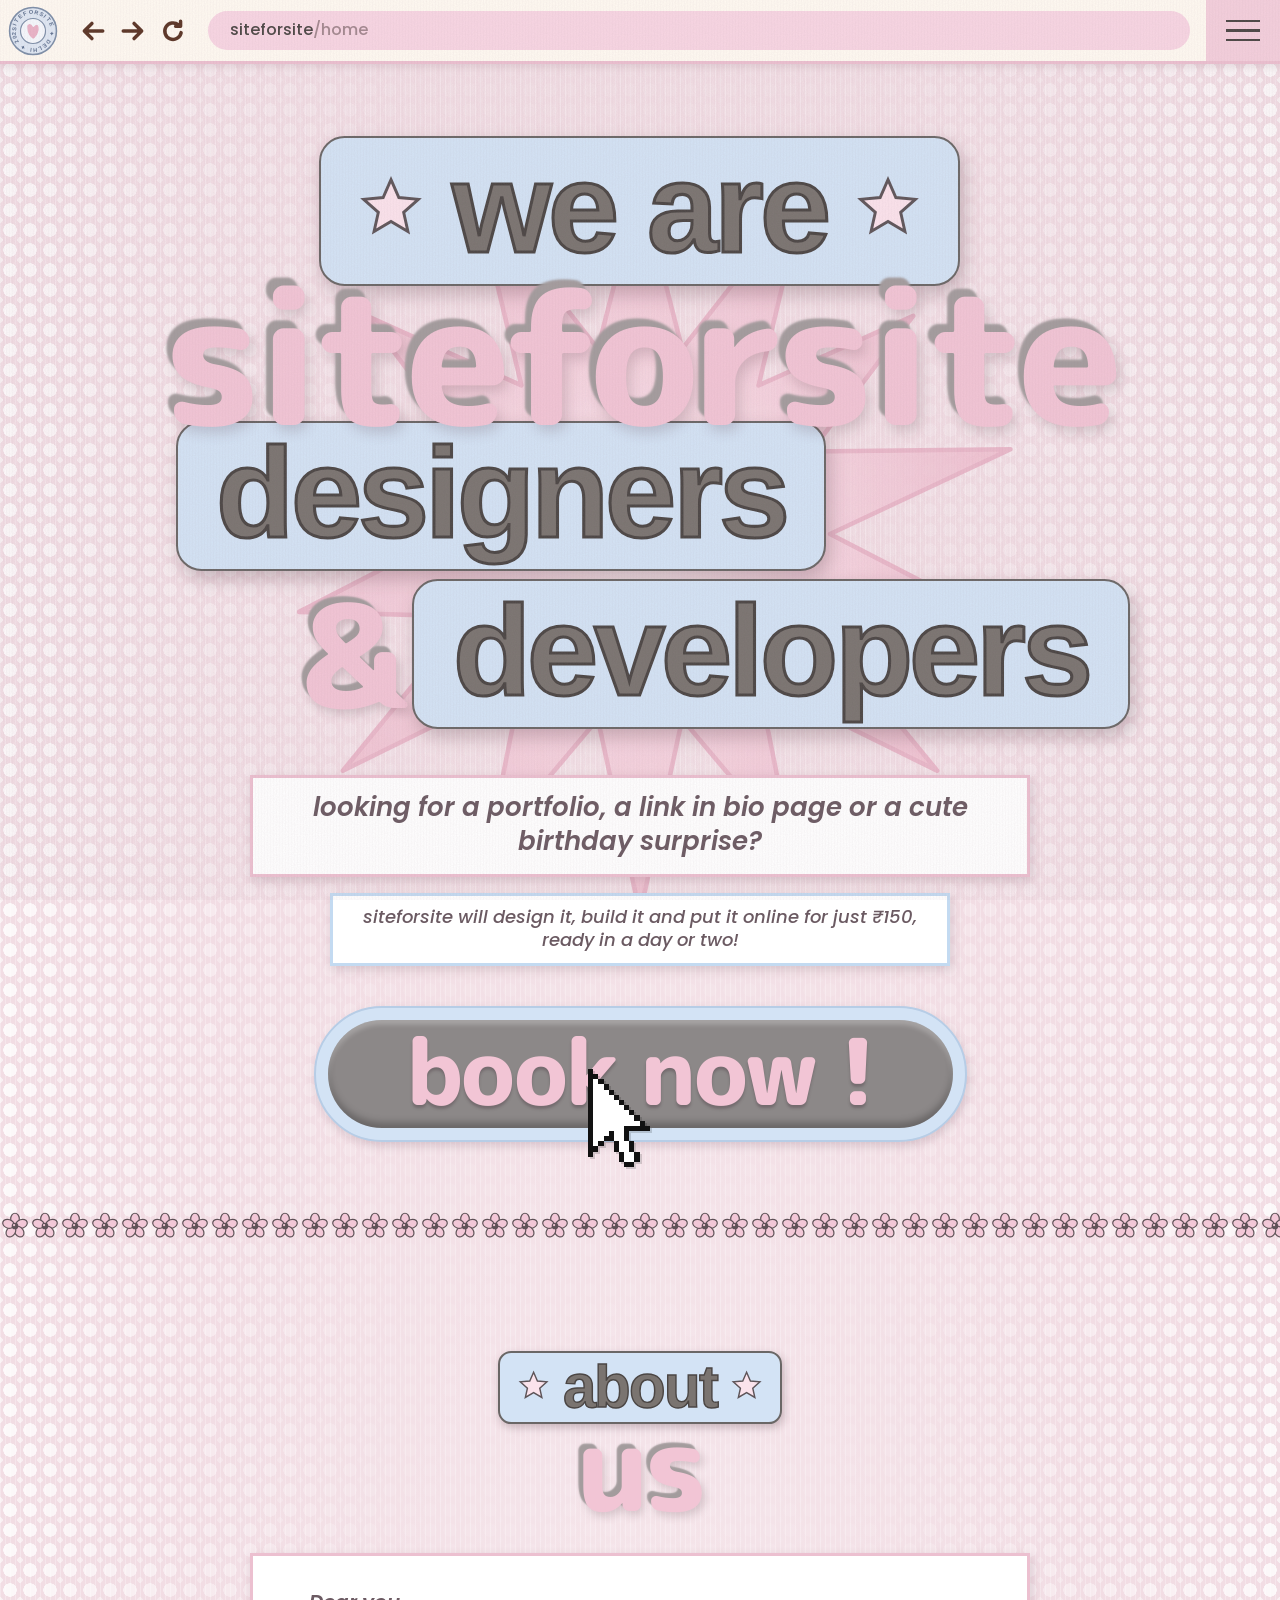
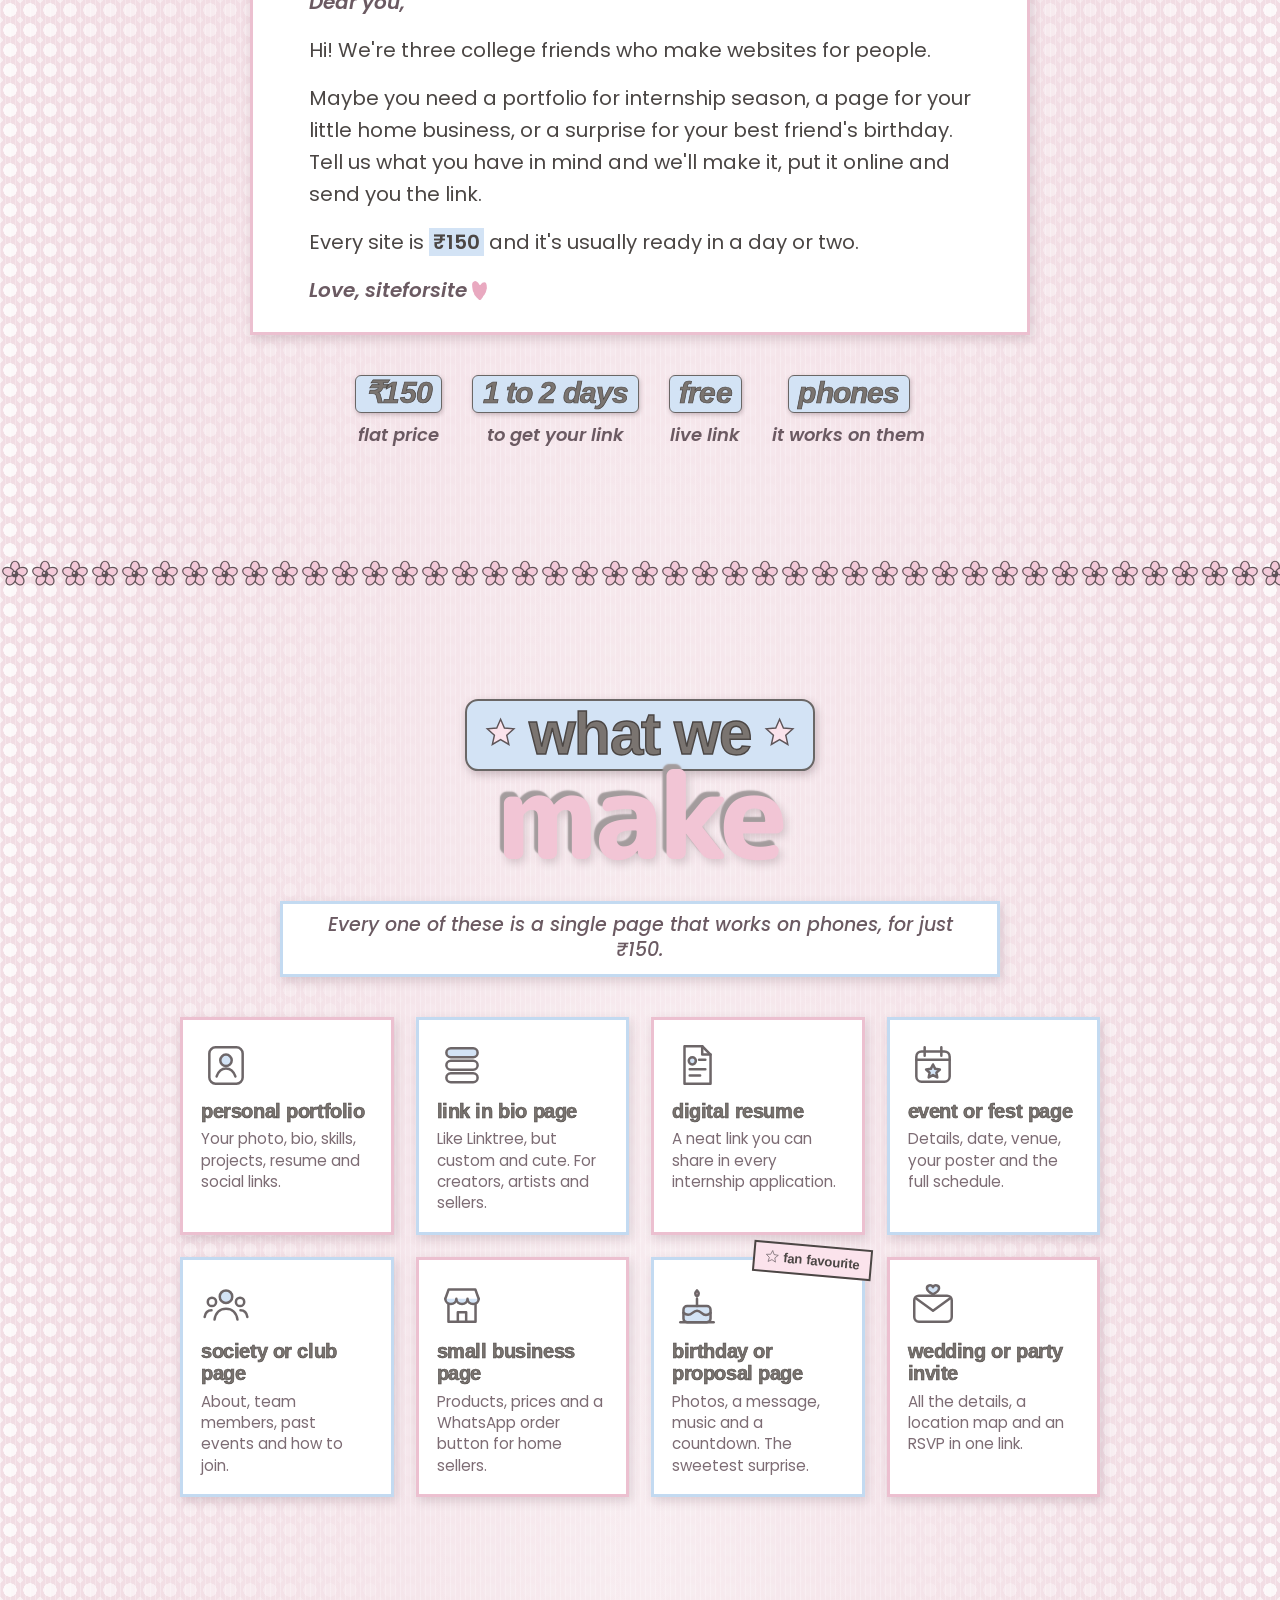
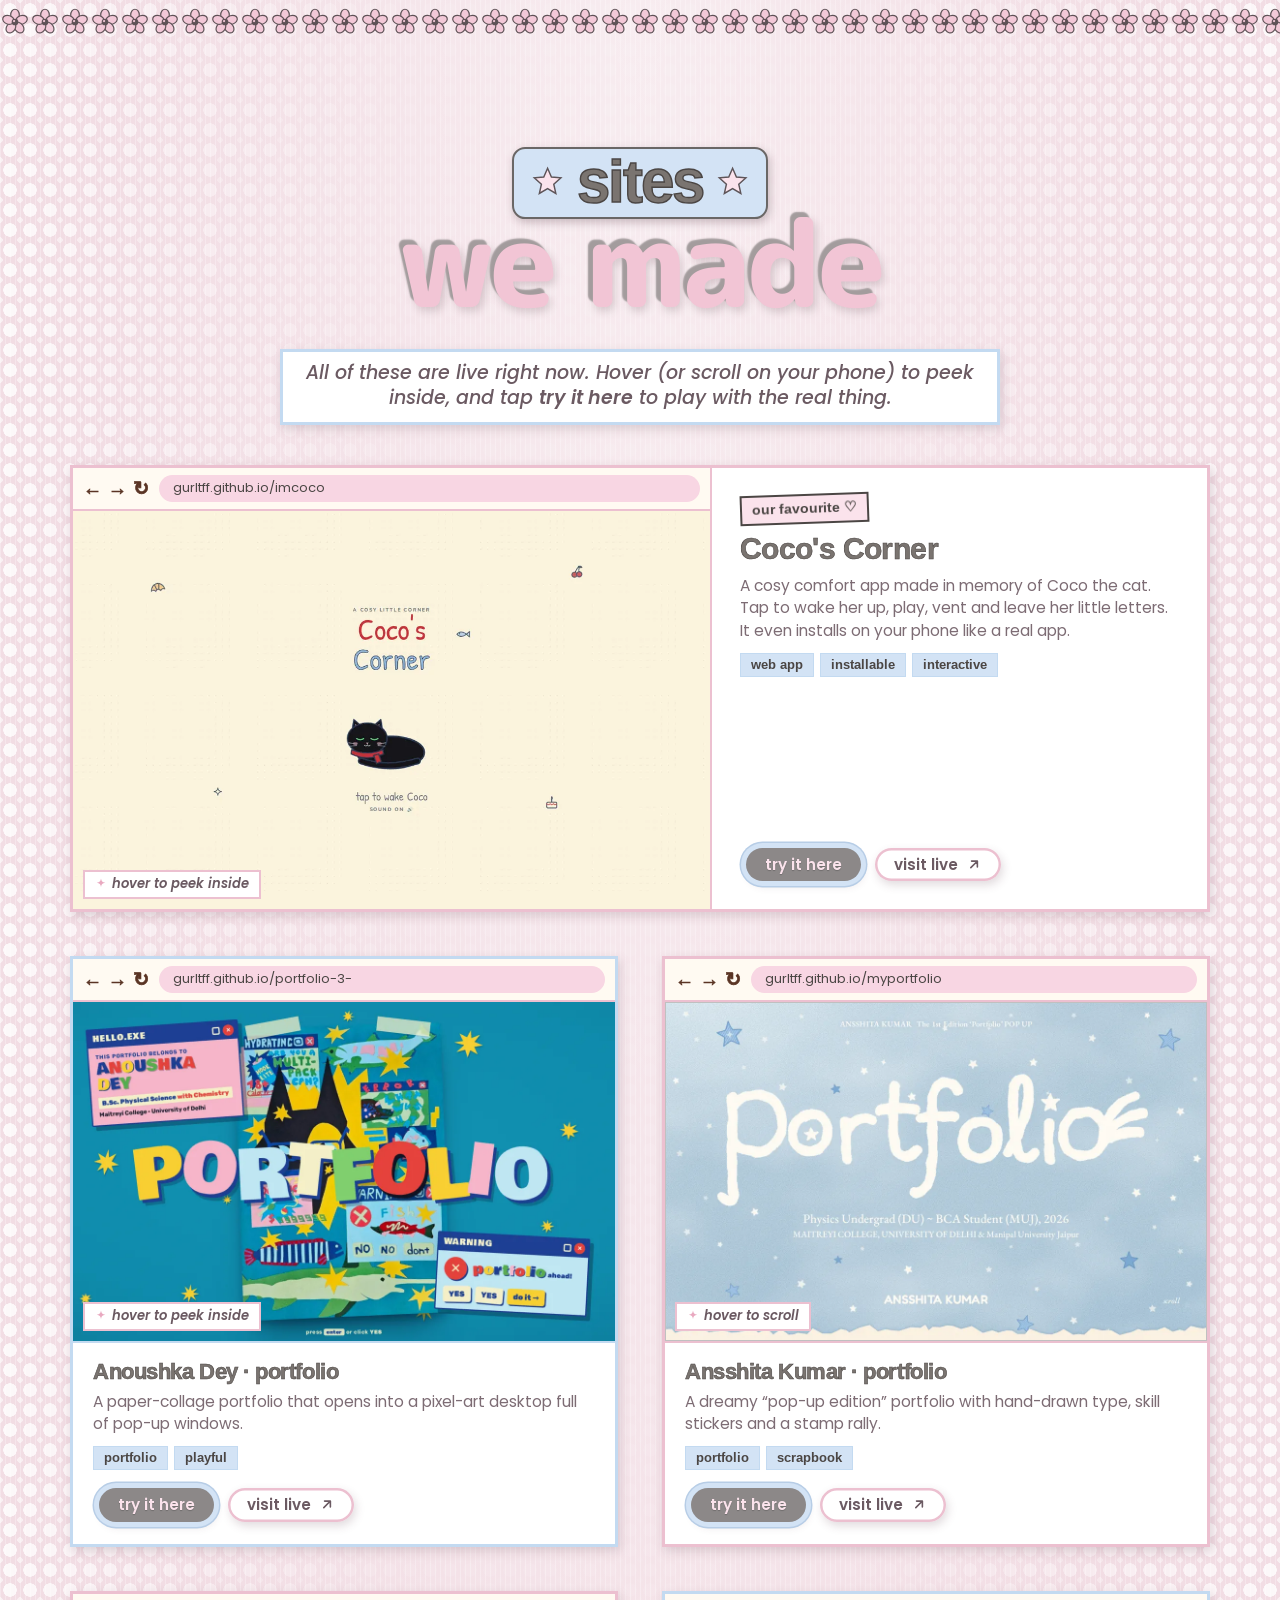
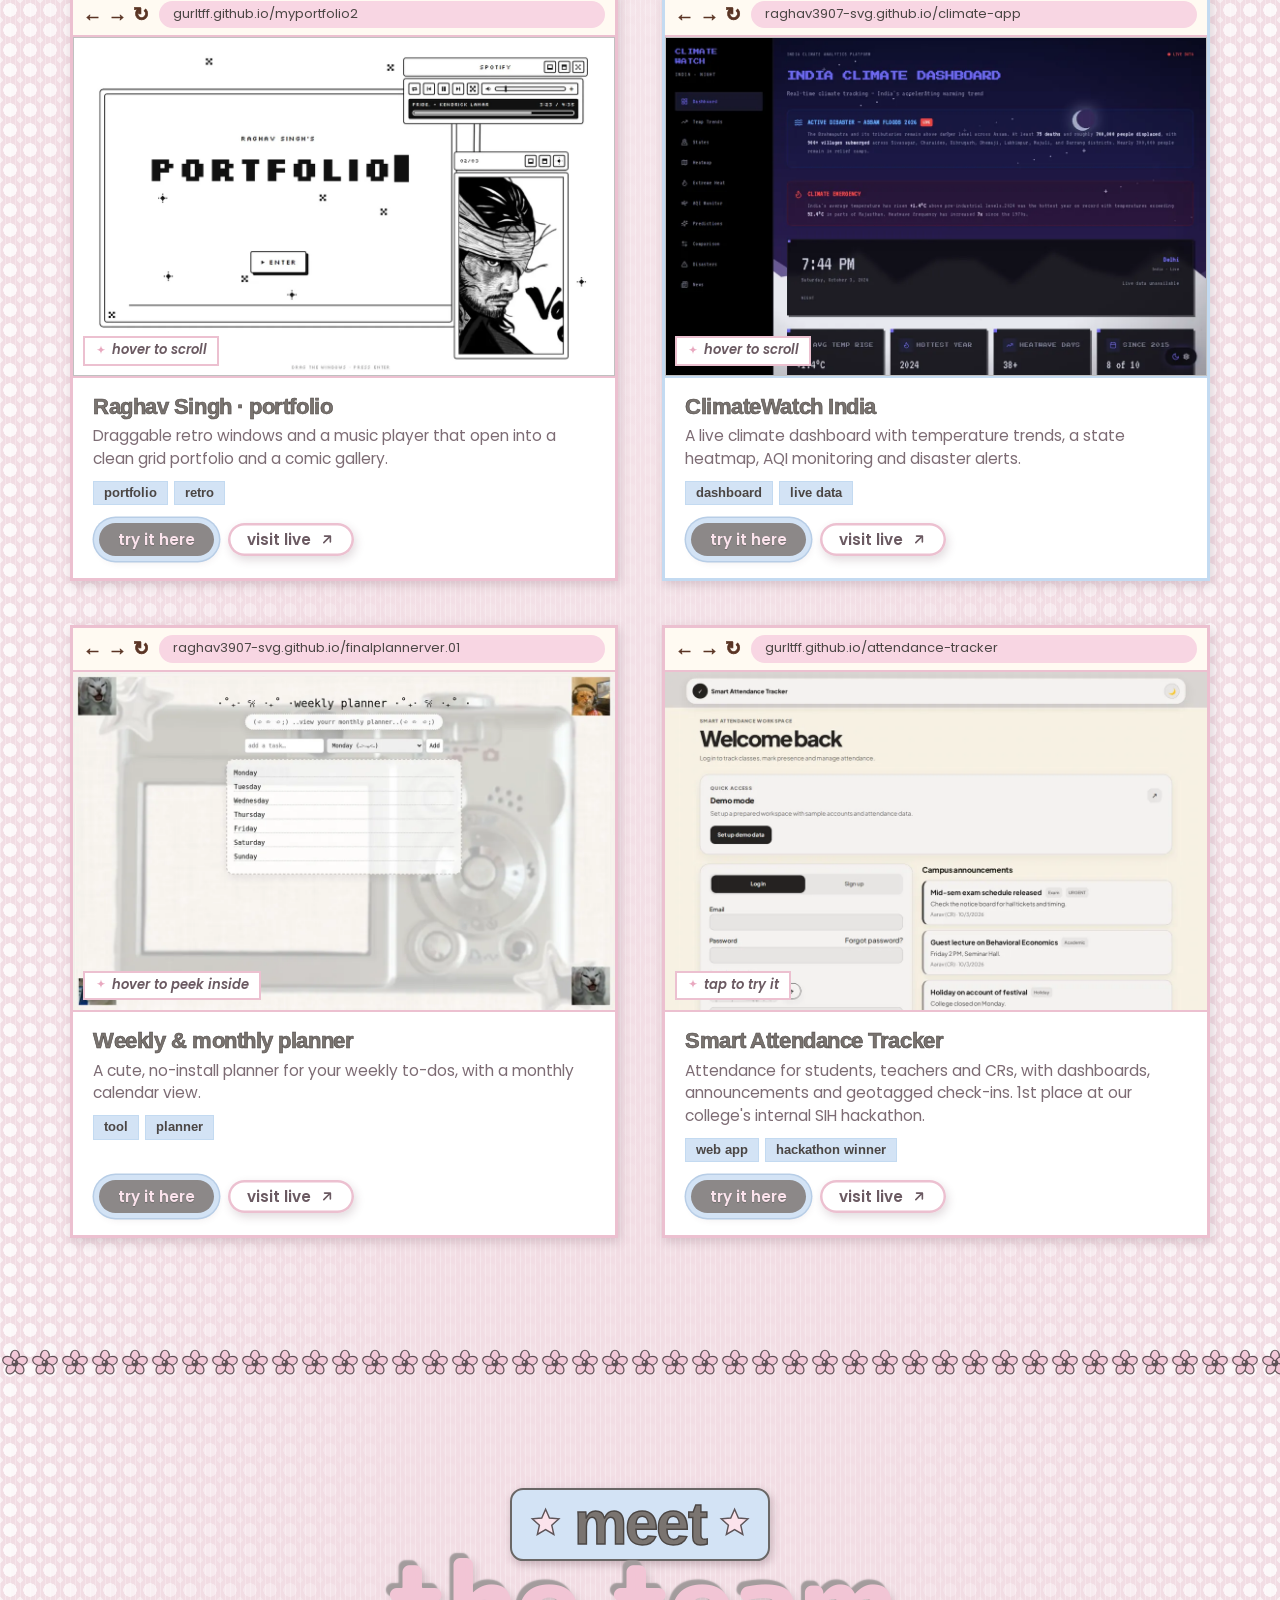
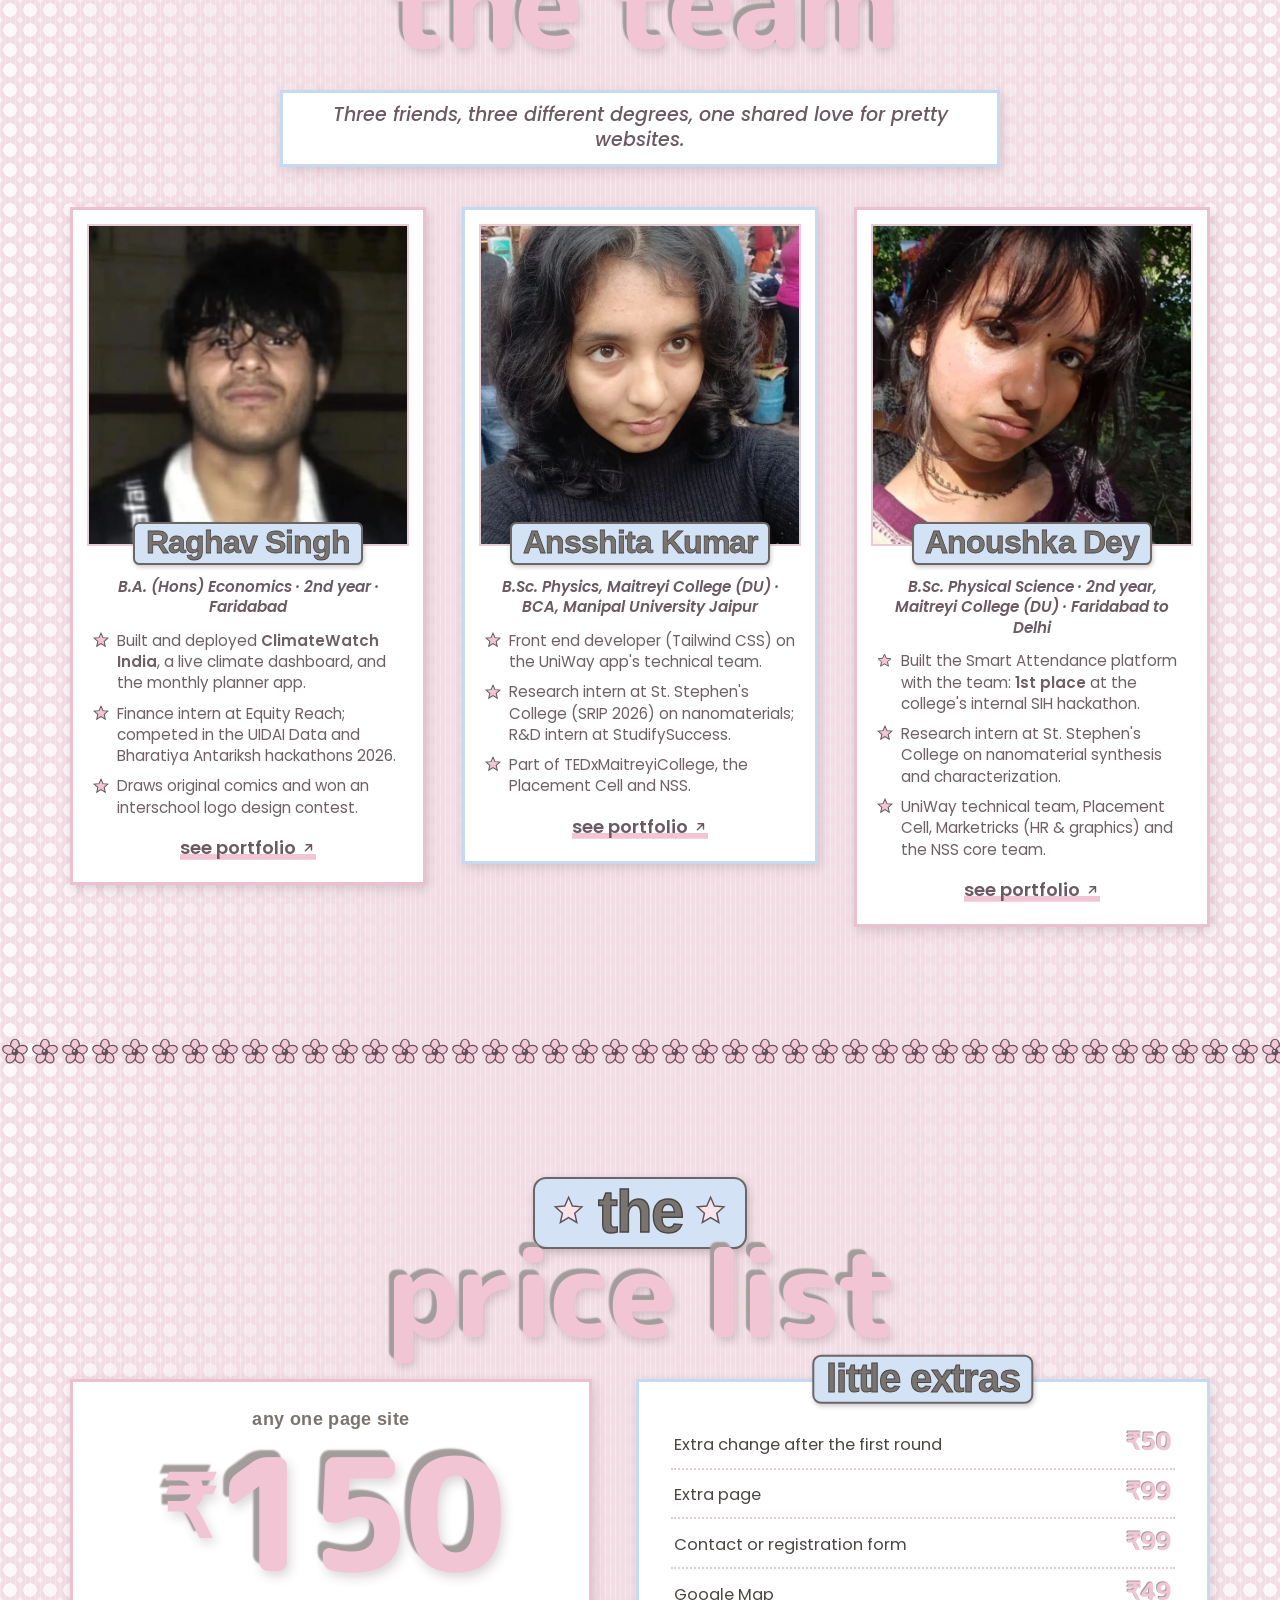
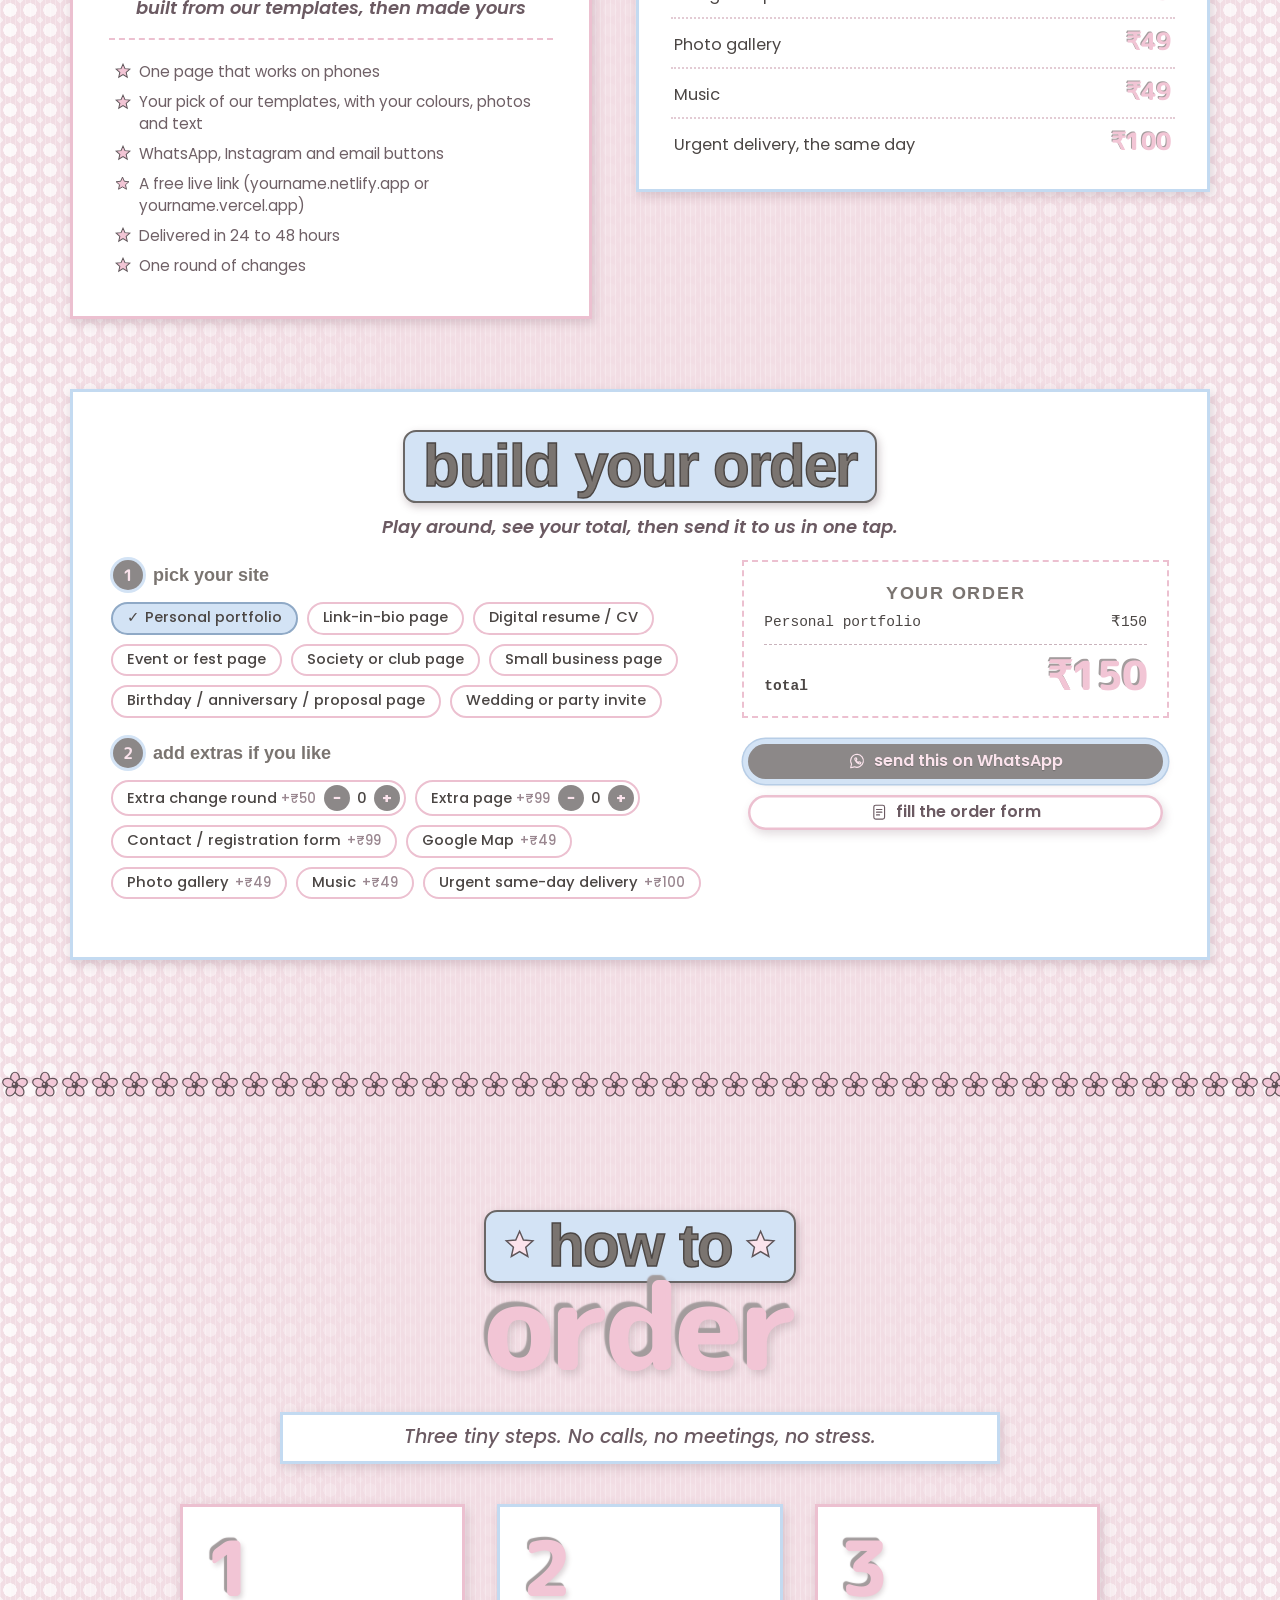
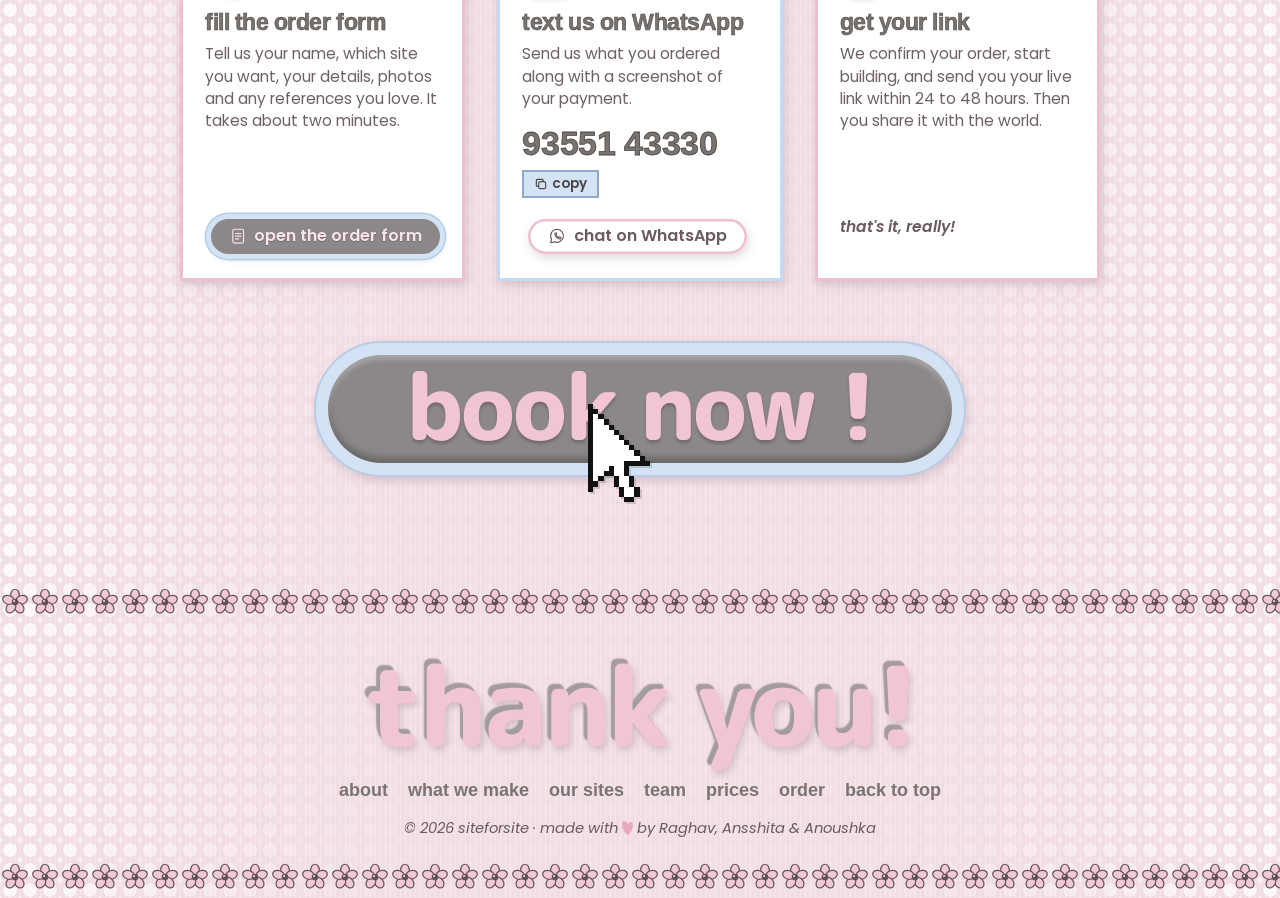
==== preview.html @ baa95815 "Add a preview of the y2k browser poster theme New page preview.html (with assets/css/y2k.css) recrea" ====
<!doctype html>
<html lang="en">
<head>
  <meta charset="utf-8">
  <meta name="viewport" content="width=device-width, initial-scale=1, viewport-fit=cover">
  <title>siteforsite · cute custom websites from ₹150</title>
  <meta name="description" content="siteforsite is a tiny studio run by three college friends. We make cute, working one page websites for ₹150, live in 24 to 48 hours.">
  <meta name="robots" content="noindex">
  <meta name="theme-color" content="#f2dde4">
  <link rel="icon" href="assets/img/favicon.svg" type="image/svg+xml">
  <link rel="preconnect" href="https://fonts.googleapis.com">
  <link rel="preconnect" href="https://fonts.gstatic.com" crossorigin>
  <link rel="stylesheet" href="https://fonts.googleapis.com/css2?family=Arimo:wght@400;700&family=M+PLUS+Rounded+1c:wght@700;800&family=Poppins:ital,wght@0,400;0,500;0,600;1,500;1,600&display=swap">
  <link rel="stylesheet" href="assets/css/y2k.css">
  <script src="assets/js/config.js"></script>
  <script>document.documentElement.classList.add('js');</script>
</head>
<body>

<!-- ============ icon sprite ============ -->
<svg class="sprite" aria-hidden="true" focusable="false">
  <defs>
    <radialGradient id="burst-g"><stop offset="0" stop-color="#fdf1f5"/><stop offset=".45" stop-color="#f6d3df"/><stop offset="1" stop-color="#efbccd"/></radialGradient>
    <symbol id="burst" viewBox="-100 -100 200 200"><polygon points="0.0,-92.0 11.1,-48.7 43.4,-90.1 31.2,-39.1 71.9,-57.4 45.0,-21.7 97.5,-22.3 50.0,0.0 89.7,20.5 45.0,21.7 78.2,62.3 31.2,39.1 39.9,82.9 11.1,48.7 0.0,100.0 -11.1,48.7 -39.9,82.9 -31.2,39.1 -78.2,62.3 -45.0,21.7 -89.7,20.5 -50.0,0.0 -97.5,-22.3 -45.0,-21.7 -71.9,-57.4 -31.2,-39.1 -43.4,-90.1 -11.1,-48.7" fill="url(#burst-g)" stroke="#e7aec2" stroke-width="1.2" stroke-linejoin="round"/></symbol>
    <symbol id="pstar" viewBox="0 0 48 48"><path d="M24 3.5l5.9 13.4 14.6 1.4-11 9.7 3.2 14.3L24 34.8l-12.7 7.5 3.2-14.3-11-9.7 14.6-1.4z" fill="#fbe3ec" stroke="#5e5559" stroke-width="2.2" stroke-linejoin="miter"/></symbol>
    <symbol id="px-cursor" viewBox="0 0 12 19"><path fill="#fff" d="M1 2h1v1h-1zM1 3h2v1h-2zM1 4h3v1h-3zM1 5h4v1h-4zM1 6h5v1h-5zM1 7h6v1h-6zM1 8h7v1h-7zM1 9h8v1h-8zM1 10h9v1h-9zM1 11h6v1h-6zM1 12h3v1h-3zM5 12h2v1h-2zM1 13h2v1h-2zM5 13h2v1h-2zM1 14h1v1h-1zM6 14h2v1h-2zM6 15h2v1h-2zM7 16h2v1h-2zM7 17h2v1h-2z"/><path fill="#111" d="M0 0h1v1h-1zM0 1h2v1h-2zM0 2h1v1h-1zM2 2h1v1h-1zM0 3h1v1h-1zM3 3h1v1h-1zM0 4h1v1h-1zM4 4h1v1h-1zM0 5h1v1h-1zM5 5h1v1h-1zM0 6h1v1h-1zM6 6h1v1h-1zM0 7h1v1h-1zM7 7h1v1h-1zM0 8h1v1h-1zM8 8h1v1h-1zM0 9h1v1h-1zM9 9h1v1h-1zM0 10h1v1h-1zM10 10h1v1h-1zM0 11h1v1h-1zM7 11h5v1h-5zM0 12h1v1h-1zM4 12h1v1h-1zM7 12h1v1h-1zM0 13h1v1h-1zM3 13h2v1h-2zM7 13h1v1h-1zM0 14h1v1h-1zM2 14h1v1h-1zM5 14h1v1h-1zM8 14h1v1h-1zM0 15h2v1h-2zM5 15h1v1h-1zM8 15h1v1h-1zM0 16h1v1h-1zM6 16h1v1h-1zM9 16h1v1h-1zM6 17h1v1h-1zM9 17h1v1h-1zM7 18h2v1h-2z"/></symbol>
    <symbol id="heart" viewBox="0 0 200 257"><path d="M31 3Q41-3 52 3Q59 7 65 9Q85 18 93 40Q103 67 119 43Q137 17 167 18Q179 19 184 23Q189 27 193 41Q199 59 199 88Q200 99 199.5 102.5Q199 106 196 113Q193 123 191 131Q189 140 187 145Q184 151 183 156Q182 162 178 166Q174 171 172 176Q169 185 161 194Q151 205 144 219Q139 228 135 231Q132 234 129 240Q121 257 104 256Q96 255 92.5 253Q89 251 83 243Q75 234 69 230Q63 226 61 223Q60 221 53 214Q46 206 42 200Q38 194 33 188Q27 180 27 172Q27 169 23.5 161Q20 153 16 147Q12 142 11 135Q10 128 7 114Q0 82 0 47Q0 33 8 20Q11 15 15 12Q19 9 31 3Z"/></symbol>
    <symbol id="sparkle" viewBox="0 0 48 48"><path d="M24 2c1.6 11.6 5.4 15.4 17 17-11.6 1.6-15.4 5.4-17 17-1.6-11.6-5.4-15.4-17-17 11.6-1.6 15.4-5.4 17-17z"/></symbol>
    <symbol id="i-ext" viewBox="0 0 24 24"><path d="M8 16L16.5 7.5M9 7h8v8" fill="none" stroke="currentColor" stroke-width="2.2" stroke-linecap="round" stroke-linejoin="round"/></symbol>
    <symbol id="i-close" viewBox="0 0 24 24"><path d="M6 6l12 12M18 6L6 18" fill="none" stroke="currentColor" stroke-width="2.4" stroke-linecap="round"/></symbol>
    <symbol id="i-copy" viewBox="0 0 24 24"><g fill="none" stroke="currentColor" stroke-width="2" stroke-linejoin="round"><rect x="8" y="8" width="12" height="12" rx="3"/><path d="M16 8V6a2 2 0 0 0-2-2H6a2 2 0 0 0-2 2v8a2 2 0 0 0 2 2h2"/></g></symbol>
    <symbol id="i-chat" viewBox="0 0 48 48"><g fill="none" stroke="currentColor" stroke-width="3" stroke-linejoin="round" stroke-linecap="round"><path d="M24 6a17 17 0 0 0-14.7 25.6L7 41l9.7-2.3A17 17 0 1 0 24 6z"/><path d="M17.8 16.2c-.9 3.3 1.3 7.7 4.6 10.7s7.4 4.6 10.1 3.4l1-2.9-4.2-2-2.1 2c-2.3-.9-5.2-3.8-6.1-6.1l2-2.1-2-4.2z"/></g></symbol>
    <symbol id="i-form" viewBox="0 0 48 48"><g fill="none" stroke="currentColor" stroke-width="3" stroke-linejoin="round" stroke-linecap="round"><rect x="10" y="6" width="28" height="36" rx="5"/><path d="M17 17h14M17 24h14M17 31h8"/></g></symbol>
    <symbol id="i-portfolio" viewBox="0 0 48 48"><g fill="none" stroke="currentColor" stroke-width="2.4" stroke-linecap="round" stroke-linejoin="round"><rect x="8" y="7" width="32" height="35" rx="6"/><circle cx="24" cy="19.5" r="5.5" fill="var(--sky-2)"/><path d="M15 35c1.8-5.2 5.2-7.6 9-7.6s7.2 2.4 9 7.6"/></g></symbol>
    <symbol id="i-links" viewBox="0 0 48 48"><g fill="none" stroke="currentColor" stroke-width="2.4" stroke-linecap="round" stroke-linejoin="round"><rect x="9" y="8" width="30" height="8.5" rx="4.25" fill="var(--sky-2)"/><rect x="9" y="20" width="30" height="8.5" rx="4.25"/><rect x="9" y="32" width="30" height="8.5" rx="4.25"/></g></symbol>
    <symbol id="i-resume" viewBox="0 0 48 48"><g fill="none" stroke="currentColor" stroke-width="2.4" stroke-linecap="round" stroke-linejoin="round"><path d="M12 6h17l8 8v28H12z"/><path d="M29 6v8h8"/><circle cx="19.5" cy="20" r="3.4" fill="var(--sky-2)"/><path d="M26 19h6M17 28h15M17 34h10"/></g></symbol>
    <symbol id="i-event" viewBox="0 0 48 48"><g fill="none" stroke="currentColor" stroke-width="2.4" stroke-linecap="round" stroke-linejoin="round"><rect x="8" y="11" width="32" height="29" rx="5"/><path d="M8 19h32M16 7v8M32 7v8"/><path d="M24 23.5l2.1 4.2 4.5.6-3.3 3.1.8 4.5-4.1-2.2-4.1 2.2.8-4.5-3.3-3.1 4.5-.6z" fill="var(--sky-2)"/></g></symbol>
    <symbol id="i-club" viewBox="0 0 48 48"><g fill="none" stroke="currentColor" stroke-width="2.4" stroke-linecap="round" stroke-linejoin="round"><circle cx="24" cy="16" r="6" fill="var(--sky-2)"/><path d="M13 38c1-7 5.5-10.5 11-10.5S34 31 35 38"/><circle cx="10.5" cy="21" r="4"/><circle cx="37.5" cy="21" r="4"/><path d="M3.5 35.5c.6-4 3-6.4 6.6-6.4M44.5 35.5c-.6-4-3-6.4-6.6-6.4"/></g></symbol>
    <symbol id="i-shop" viewBox="0 0 48 48"><g fill="none" stroke="currentColor" stroke-width="2.4" stroke-linecap="round" stroke-linejoin="round"><path d="M8 18l3.2-9h25.6l3.2 9"/><path d="M8 18c0 3 2.4 5 5.3 5s5.3-2 5.3-5c0 3 2.4 5 5.4 5s5.3-2 5.3-5c0 3 2.4 5 5.4 5S40 21 40 18" fill="var(--sky-2)"/><path d="M11 23v17h26V23"/><path d="M20 40v-9h8v9"/></g></symbol>
    <symbol id="i-cake" viewBox="0 0 48 48"><g fill="none" stroke="currentColor" stroke-width="2.4" stroke-linecap="round" stroke-linejoin="round"><path d="M8 40.5h32"/><rect x="11" y="25" width="26" height="15.5" rx="3.5" fill="var(--sky-2)"/><path d="M11 31.5c3 2.5 6 2.5 8.7 0s6-2.5 8.6 0 6 2.5 8.7 0"/><path d="M24 25v-7"/><path d="M24 10c2.2 2.3 2.2 4.6 0 5.8-2.2-1.2-2.2-3.5 0-5.8z" fill="var(--butter)"/></g></symbol>
    <symbol id="i-invite" viewBox="0 0 48 48"><g fill="none" stroke="currentColor" stroke-width="2.4" stroke-linecap="round" stroke-linejoin="round"><rect x="6" y="15" width="36" height="25" rx="4.5"/><path d="M7.5 17.5L24 29.5l16.5-12"/><path d="M24 6.8c1.7-2.7 6.3-2 5.7 1.7-.4 2.5-5.7 5.3-5.7 5.3s-5.3-2.8-5.7-5.3c-.6-3.7 4-4.4 5.7-1.7z" fill="var(--sky-2)"/></g></symbol>
    <symbol id="i-globe" viewBox="0 0 48 48"><g fill="none" stroke="currentColor" stroke-width="2.6" stroke-linecap="round"><circle cx="24" cy="24" r="16"/><path d="M8 24h32M24 8c5 4.5 7 10 7 16s-2 11.5-7 16c-5-4.5-7-10-7-16s2-11.5 7-16z"/></g></symbol>
    <symbol id="i-phone" viewBox="0 0 48 48"><g fill="none" stroke="currentColor" stroke-width="2.6" stroke-linecap="round" stroke-linejoin="round"><rect x="14" y="5" width="20" height="38" rx="5"/><path d="M21 37h6"/></g></symbol>
    <symbol id="i-clock" viewBox="0 0 48 48"><g fill="none" stroke="currentColor" stroke-width="2.6" stroke-linecap="round" stroke-linejoin="round"><circle cx="24" cy="24" r="16"/><path d="M24 15v10l6 4"/></g></symbol>
  </defs>
</svg>

<a class="skip" href="#about">Skip to content</a>

<!-- ============ browser bar (sits at the top, does not follow you) ============ -->
<header class="bar">
  <a class="bar__seal" href="#top" aria-label="siteforsite home">
    <svg viewBox="0 0 64 64" aria-hidden="true">
      <defs><path id="seal-ring" d="M32 32 m-22 0 a22 22 0 1 1 44 0 a22 22 0 1 1 -44 0"/></defs>
      <circle cx="32" cy="32" r="30" fill="#dfe8f4" stroke="#7d8fa8" stroke-width="2"/>
      <circle cx="32" cy="32" r="16" fill="#f6f9fd" stroke="#7d8fa8" stroke-width="1.5"/>
      <text font-size="7.2" letter-spacing="1.1" fill="#5f7290" font-family="Arimo, Arial, sans-serif" font-weight="700"><textPath href="#seal-ring">SITEFORSITE ✦ DELHI ✦ 2026 ✦</textPath></text>
      <use href="#heart" x="24.5" y="23" width="15" height="19" fill="#eab3c7"/>
    </svg>
  </a>
  <div class="bar__nav" aria-hidden="true">
    <button type="button" tabindex="-1" data-step="-1" title="back"><svg viewBox="0 0 24 24"><path d="M21 12H5M11 5l-7 7 7 7"/></svg></button>
    <button type="button" tabindex="-1" data-step="1" title="forward"><svg viewBox="0 0 24 24"><path d="M3 12h16M13 5l7 7-7 7"/></svg></button>
    <button type="button" tabindex="-1" data-replay title="replay"><svg viewBox="0 0 24 24"><path d="M19.5 13.5A7.6 7.6 0 1 1 17 6.4M19 3v4.6h-4.6"/></svg></button>
  </div>
  <p class="bar__url">siteforsite<span>/home</span></p>
  <button class="bar__menu" type="button" aria-expanded="false" aria-controls="sheet" data-menu>
    <span></span><span></span><span></span><span class="sr">Menu</span>
  </button>
  <nav class="sheet" id="sheet" data-sheet hidden aria-label="Main">
    <a href="#about">about us</a>
    <a href="#make">what we make</a>
    <a href="#sites">sites we made</a>
    <a href="#team">meet the team</a>
    <a href="#prices">the price list</a>
    <a href="#order">how to order</a>
  </nav>
</header>

<main id="top">

<!-- ============ hero poster ============ -->
<section class="hero" aria-labelledby="hero-title">
  <svg class="burst" viewBox="-100 -100 200 200" aria-hidden="true"><use href="#burst" x="-100" y="-100" width="200" height="200"/></svg>
  <h1 class="poster" id="hero-title" aria-label="we are siteforsite: designers and developers">
    <span class="boxword boxword--top" aria-hidden="true"><svg class="pstar"><use href="#pstar"/></svg>we are<svg class="pstar"><use href="#pstar"/></svg></span>
    <span class="pink pink--hero" aria-hidden="true">siteforsite</span>
    <span class="boxword boxword--left" aria-hidden="true">designers</span>
    <span class="poster__row" aria-hidden="true"><span class="pink pink--amp">&amp;</span><span class="boxword">developers</span></span>
  </h1>
  <p class="note note--pink">looking for a portfolio, a link in bio page or a cute birthday surprise?</p>
  <p class="note note--blue">siteforsite will design it, build it and put it online for just ₹150, ready in a day or two!</p>
  <a class="apply" href="#order">
    <span class="apply__in">book now !</span>
    <svg class="pxcursor" aria-hidden="true"><use href="#px-cursor"/></svg>
  </a>
</section>

<div class="flowers" aria-hidden="true"></div>

<!-- ============ about ============ -->
<section class="section" id="about" aria-labelledby="about-title">
  <h2 class="title" id="about-title" data-reveal>
    <span class="boxword boxword--sm"><svg class="pstar"><use href="#pstar"/></svg>about<svg class="pstar"><use href="#pstar"/></svg></span>
    <span class="pink pink--title">us</span>
  </h2>
  <div class="note note--pink note--letter" data-reveal>
    <p class="letter__dear">Dear you,</p>
    <p>Hi! We're three college friends who make websites for people.</p>
    <p>Maybe you need a portfolio for internship season, a page for your little home business, or a surprise for your best friend's birthday. Tell us what you have in mind and we'll make it, put it online and send you the link.</p>
    <p>Every site is <b>₹150</b> and it's usually ready in a day or two.</p>
    <p class="letter__sign">Love, siteforsite <svg class="ico-heart" aria-hidden="true"><use href="#heart"/></svg></p>
  </div>
  <ul class="perks">
    <li data-reveal><span class="boxword boxword--xs">₹150</span><span>flat price</span></li>
    <li data-reveal style="--d:.08s"><span class="boxword boxword--xs">1 to 2 days</span><span>to get your link</span></li>
    <li data-reveal style="--d:.16s"><span class="boxword boxword--xs">free</span><span>live link</span></li>
    <li data-reveal style="--d:.24s"><span class="boxword boxword--xs">phones</span><span>it works on them</span></li>
  </ul>
</section>

<div class="flowers" aria-hidden="true"></div>

<!-- ============ what we make ============ -->
<section class="section" id="make" aria-labelledby="make-title">
  <h2 class="title" id="make-title" data-reveal>
    <span class="boxword boxword--sm"><svg class="pstar"><use href="#pstar"/></svg>what we<svg class="pstar"><use href="#pstar"/></svg></span>
    <span class="pink pink--title">make</span>
  </h2>
  <p class="note note--blue note--lede" data-reveal>Every one of these is a single page that works on phones, for just ₹150.</p>
  <ul class="types">
    <li class="type" data-reveal><svg class="type__ico" aria-hidden="true"><use href="#i-portfolio"/></svg><h3>personal portfolio</h3><p>Your photo, bio, skills, projects, resume and social links.</p></li>
    <li class="type type--b" data-reveal><svg class="type__ico" aria-hidden="true"><use href="#i-links"/></svg><h3>link in bio page</h3><p>Like Linktree, but custom and cute. For creators, artists and sellers.</p></li>
    <li class="type" data-reveal><svg class="type__ico" aria-hidden="true"><use href="#i-resume"/></svg><h3>digital resume</h3><p>A neat link you can share in every internship application.</p></li>
    <li class="type type--b" data-reveal><svg class="type__ico" aria-hidden="true"><use href="#i-event"/></svg><h3>event or fest page</h3><p>Details, date, venue, your poster and the full schedule.</p></li>
    <li class="type type--b" data-reveal><svg class="type__ico" aria-hidden="true"><use href="#i-club"/></svg><h3>society or club page</h3><p>About, team members, past events and how to join.</p></li>
    <li class="type" data-reveal><svg class="type__ico" aria-hidden="true"><use href="#i-shop"/></svg><h3>small business page</h3><p>Products, prices and a WhatsApp order button for home sellers.</p></li>
    <li class="type type--b type--fav" data-reveal><span class="type__badge"><svg aria-hidden="true"><use href="#pstar"/></svg>fan favourite</span><svg class="type__ico" aria-hidden="true"><use href="#i-cake"/></svg><h3>birthday or proposal page</h3><p>Photos, a message, music and a countdown. The sweetest surprise.</p></li>
    <li class="type" data-reveal><svg class="type__ico" aria-hidden="true"><use href="#i-invite"/></svg><h3>wedding or party invite</h3><p>All the details, a location map and an RSVP in one link.</p></li>
  </ul>
</section>

<div class="flowers" aria-hidden="true"></div>

<!-- ============ sites we made ============ -->
<section class="section section--wide" id="sites" aria-labelledby="sites-title">
  <h2 class="title" id="sites-title" data-reveal>
    <span class="boxword boxword--sm"><svg class="pstar"><use href="#pstar"/></svg>sites<svg class="pstar"><use href="#pstar"/></svg></span>
    <span class="pink pink--title">we made</span>
  </h2>
  <p class="note note--blue note--lede" data-reveal>All of these are live right now. Hover (or scroll on your phone) to peek inside, and tap <b>try it here</b> to play with the real thing.</p>
  <div class="demo-grid" data-demos></div>
  <noscript>
    <ul class="noscript-list">
      <li><a href="https://gurltff.github.io/imcoco/">Coco's Corner</a></li>
      <li><a href="https://gurltff.github.io/portfolio-3-/">Anoushka Dey · portfolio</a></li>
      <li><a href="https://gurltff.github.io/myportfolio/">Ansshita Kumar · portfolio</a></li>
      <li><a href="https://gurltff.github.io/myportfolio2/">Raghav Singh · portfolio</a></li>
      <li><a href="https://raghav3907-svg.github.io/climate-app/">ClimateWatch India</a></li>
      <li><a href="https://raghav3907-svg.github.io/finalplannerver.01/">Weekly &amp; monthly planner</a></li>
      <li><a href="https://gurltff.github.io/attendance-tracker/">Smart Attendance Tracker</a></li>
    </ul>
  </noscript>
</section>

<div class="flowers" aria-hidden="true"></div>

<!-- ============ team ============ -->
<section class="section section--wide" id="team" aria-labelledby="team-title">
  <h2 class="title" id="team-title" data-reveal>
    <span class="boxword boxword--sm"><svg class="pstar"><use href="#pstar"/></svg>meet<svg class="pstar"><use href="#pstar"/></svg></span>
    <span class="pink pink--title">the team</span>
  </h2>
  <p class="note note--blue note--lede" data-reveal>Three friends, three different degrees, one shared love for pretty websites.</p>
  <div class="people">
    <article class="person" data-reveal>
      <div class="person__photo"><img src="assets/img/team/raghav.webp" width="720" height="720" alt="Raghav Singh" loading="lazy"></div>
      <h3 class="boxword boxword--name">Raghav Singh</h3>
      <p class="person__study">B.A. (Hons) Economics · 2nd year · Faridabad</p>
      <ul class="stars">
        <li>Built and deployed <b>ClimateWatch India</b>, a live climate dashboard, and the monthly planner app.</li>
        <li>Finance intern at Equity Reach; competed in the UIDAI Data and Bharatiya Antariksh hackathons 2026.</li>
        <li>Draws original comics and won an interschool logo design contest.</li>
      </ul>
      <a class="link" href="https://gurltff.github.io/myportfolio2/" target="_blank" rel="noopener">see portfolio <svg aria-hidden="true"><use href="#i-ext"/></svg></a>
    </article>
    <article class="person" data-reveal style="--d:.08s">
      <div class="person__photo"><img src="assets/img/team/ansshita.webp" width="720" height="720" alt="Ansshita Kumar" loading="lazy"></div>
      <h3 class="boxword boxword--name">Ansshita Kumar</h3>
      <p class="person__study">B.Sc. Physics, Maitreyi College (DU) · BCA, Manipal University Jaipur</p>
      <ul class="stars">
        <li>Front end developer (Tailwind CSS) on the UniWay app's technical team.</li>
        <li>Research intern at St. Stephen's College (SRIP 2026) on nanomaterials; R&amp;D intern at StudifySuccess.</li>
        <li>Part of TEDxMaitreyiCollege, the Placement Cell and NSS.</li>
      </ul>
      <a class="link" href="https://gurltff.github.io/myportfolio/" target="_blank" rel="noopener">see portfolio <svg aria-hidden="true"><use href="#i-ext"/></svg></a>
    </article>
    <article class="person" data-reveal style="--d:.16s">
      <div class="person__photo"><img src="assets/img/team/anoushka.webp" width="720" height="720" alt="Anoushka Dey" loading="lazy"></div>
      <h3 class="boxword boxword--name">Anoushka Dey</h3>
      <p class="person__study">B.Sc. Physical Science · 2nd year, Maitreyi College (DU) · Faridabad to Delhi</p>
      <ul class="stars">
        <li>Built the Smart Attendance platform with the team: <b>1st place</b> at the college's internal SIH hackathon.</li>
        <li>Research intern at St. Stephen's College on nanomaterial synthesis and characterization.</li>
        <li>UniWay technical team, Placement Cell, Marketricks (HR &amp; graphics) and the NSS core team.</li>
      </ul>
      <a class="link" href="https://gurltff.github.io/portfolio-3-/" target="_blank" rel="noopener">see portfolio <svg aria-hidden="true"><use href="#i-ext"/></svg></a>
    </article>
  </div>
</section>

<div class="flowers" aria-hidden="true"></div>

<!-- ============ prices ============ -->
<section class="section section--wide" id="prices" aria-labelledby="prices-title">
  <h2 class="title" id="prices-title" data-reveal>
    <span class="boxword boxword--sm"><svg class="pstar"><use href="#pstar"/></svg>the<svg class="pstar"><use href="#pstar"/></svg></span>
    <span class="pink pink--title">price list</span>
  </h2>
  <div class="price-grid">
    <div class="note note--pink price" data-reveal>
      <p class="price__kicker">any one page site</p>
      <p class="pink pink--price"><span class="rupee">₹</span><span data-count="150">150</span></p>
      <p class="price__note">built from our templates, then made yours</p>
      <ul class="stars">
        <li>One page that works on phones</li>
        <li>Your pick of our templates, with your colours, photos and text</li>
        <li>WhatsApp, Instagram and email buttons</li>
        <li>A free live link (yourname.netlify.app or yourname.vercel.app)</li>
        <li>Delivered in 24 to 48 hours</li>
        <li>One round of changes</li>
      </ul>
    </div>
    <div class="extras-box" data-reveal style="--d:.1s">
      <p class="boxword boxword--sm extras-box__h">little extras</p>
      <ul class="menu">
        <li><span>Extra change after the first round</span><b>₹50</b></li>
        <li><span>Extra page</span><b>₹99</b></li>
        <li><span>Contact or registration form</span><b>₹99</b></li>
        <li><span>Google Map</span><b>₹49</b></li>
        <li><span>Photo gallery</span><b>₹49</b></li>
        <li><span>Music</span><b>₹49</b></li>
        <li><span>Urgent delivery, the same day</span><b>₹100</b></li>
      </ul>
    </div>
  </div>

  <form class="builder note note--blue" data-builder data-reveal aria-labelledby="builder-title" onsubmit="return false">
    <div class="builder__head">
      <h3 class="boxword boxword--sm" id="builder-title">build your order</h3>
      <p>Play around, see your total, then send it to us in one tap.</p>
    </div>
    <div class="builder__pick">
      <fieldset class="builder__step">
        <legend><span class="num">1</span> pick your site</legend>
        <div class="pills" data-types></div>
      </fieldset>
      <fieldset class="builder__step">
        <legend><span class="num">2</span> add extras if you like</legend>
        <div class="extras" data-extras></div>
      </fieldset>
    </div>
    <div class="builder__sum" aria-live="polite">
      <div class="receipt">
        <p class="receipt__h">your order</p>
        <ul data-lines></ul>
        <p class="receipt__total"><span>total</span><b data-total>₹150</b></p>
      </div>
      <div class="builder__actions">
        <a class="btn btn--blue" href="https://wa.me/919355143330" data-wa-order target="_blank" rel="noopener"><svg class="ico" aria-hidden="true"><use href="#i-chat"/></svg> send this on WhatsApp</a>
        <a class="btn btn--ghost" href="https://wa.me/919355143330" data-form-link target="_blank" rel="noopener"><svg class="ico" aria-hidden="true"><use href="#i-form"/></svg> fill the order form</a>
      </div>
    </div>
  </form>
</section>

<div class="flowers" aria-hidden="true"></div>

<!-- ============ how to order ============ -->
<section class="section" id="order" aria-labelledby="order-title">
  <h2 class="title" id="order-title" data-reveal>
    <span class="boxword boxword--sm"><svg class="pstar"><use href="#pstar"/></svg>how to<svg class="pstar"><use href="#pstar"/></svg></span>
    <span class="pink pink--title">order</span>
  </h2>
  <p class="note note--blue note--lede" data-reveal>Three tiny steps. No calls, no meetings, no stress.</p>
  <ol class="steps">
    <li class="step note note--pink" data-reveal>
      <span class="pink pink--num">1</span>
      <h3>fill the order form</h3>
      <p>Tell us your name, which site you want, your details, photos and any references you love. It takes about two minutes.</p>
      <a class="btn btn--blue" href="https://wa.me/919355143330" data-form-link target="_blank" rel="noopener"><svg class="ico" aria-hidden="true"><use href="#i-form"/></svg> open the order form</a>
    </li>
    <li class="step note note--pink" data-reveal style="--d:.1s">
      <span class="pink pink--num">2</span>
      <h3>text us on WhatsApp</h3>
      <p>Send us what you ordered along with a screenshot of your payment.</p>
      <div class="number">
        <a class="number__big" href="https://wa.me/919355143330" data-wa-link target="_blank" rel="noopener" data-number>93551 43330</a>
        <button class="copy" type="button" data-copy aria-label="Copy WhatsApp number"><svg aria-hidden="true"><use href="#i-copy"/></svg><span>copy</span></button>
      </div>
      <a class="btn btn--ghost" href="https://wa.me/919355143330" data-wa-link target="_blank" rel="noopener"><svg class="ico" aria-hidden="true"><use href="#i-chat"/></svg> chat on WhatsApp</a>
    </li>
    <li class="step note note--pink" data-reveal style="--d:.2s">
      <span class="pink pink--num">3</span>
      <h3>get your link</h3>
      <p>We confirm your order, start building, and send you your live link within 24 to 48 hours. Then you share it with the world.</p>
      <p class="step__note">that's it, really!</p>
    </li>
  </ol>
  <a class="apply apply--end" href="https://wa.me/919355143330" data-wa-link target="_blank" rel="noopener">
    <span class="apply__in">book now !</span>
    <svg class="pxcursor" aria-hidden="true"><use href="#px-cursor"/></svg>
  </a>
</section>

</main>

<!-- ============ footer ============ -->
<footer class="footer">
  <div class="flowers" aria-hidden="true"></div>
  <p class="pink pink--title footer__thanks">thank you!</p>
  <nav class="footer__nav" aria-label="Footer">
    <a href="#about">about</a><a href="#make">what we make</a><a href="#sites">our sites</a><a href="#team">team</a><a href="#prices">prices</a><a href="#order">order</a><a href="#top">back to top</a>
  </nav>
  <p class="footer__small">© 2026 siteforsite · made with <svg class="ico-heart" aria-hidden="true"><use href="#heart"/></svg> by Raghav, Ansshita &amp; Anoushka</p>
  <div class="flowers" aria-hidden="true"></div>
</footer>

<!-- live preview window -->
<dialog class="peek" data-peek aria-labelledby="peek-title">
  <div class="peek__win">
    <div class="peek__bar">
      <span class="dots" aria-hidden="true"><i></i><i></i><i></i></span>
      <p class="peek__url" id="peek-title" data-peek-url></p>
      <a class="peek__open" data-peek-open target="_blank" rel="noopener"><span>open in new tab</span> <svg aria-hidden="true"><use href="#i-ext"/></svg></a>
      <button class="peek__close" type="button" data-peek-close aria-label="Close preview"><svg aria-hidden="true"><use href="#i-close"/></svg></button>
    </div>
    <div class="peek__body">
      <div class="peek__loading" aria-hidden="true"><svg><use href="#sparkle"/></svg><span>opening the live site…</span></div>
      <iframe data-peek-frame title="Live preview" loading="lazy" allow="autoplay; fullscreen"></iframe>
    </div>
  </div>
</dialog>

<div class="toast" role="status" aria-live="polite" data-toast></div>

<script src="assets/js/main.js" defer></script>
<script>
  /* browser bar: back / forward jump between sections, refresh replays the poster */
  (() => {
    const secs = () => [document.querySelector('.hero'), ...document.querySelectorAll('main .section')];
    document.querySelectorAll('[data-step]').forEach(b => b.addEventListener('click', () => {
      const list = secs(), y = scrollY + 10;
      let i = list.findIndex((s, k) => !list[k + 1] || list[k + 1].offsetTop > y);
      const t = list[Math.max(0, Math.min(list.length - 1, i + +b.dataset.step))];
      t && t.scrollIntoView({ behavior: 'smooth' });
    }));
    document.querySelector('[data-replay]')?.addEventListener('click', () => {
      const h = document.querySelector('.hero');
      h.classList.remove('is-in'); void h.offsetWidth; h.classList.add('is-in');
    });
  })();
</script>
</body>
</html>
---- assets/css/y2k.css ----
/* =========================================================
   siteforsite — "y2k browser poster" theme
   pink halftone paper, baby blue boxes with grey letters,
   pink rounded 3D words, white note boxes, flower borders.
   ========================================================= */

:root {
  --pink-bg: #f2dde4;
  --pink: #f2c5d5;          /* rounded pink letters */
  --pink-line: #ecc0d0;     /* white box borders */
  --pink-soft: #fbe3ec;
  --blue: #d3e3f5;          /* box fill */
  --blue-line: #c3daf1;
  --blue-ring: #b7cde6;
  --grey: #7a7470;          /* boxed letters */
  --grey-dark: #4b4644;
  --grey-btn: #8c8888;
  --plum: #6b5a62;          /* italic notes */
  --brown: #5a3424;         /* browser arrows */
  --cream: #fffaf2;
  --shadow: 2px 4px 10px rgba(90, 55, 70, .18);

  /* used inside the shared icons */
  --sky-2: #d3e3f5;
  --butter: #f2c5d5;

  --f-box: "Arimo", Arial, Helvetica, sans-serif;
  --f-round: "M PLUS Rounded 1c", "Arial Rounded MT Bold", Arial, sans-serif;
  --f-text: "Poppins", system-ui, sans-serif;
  --spring: cubic-bezier(.34, 1.56, .64, 1);
  --ease-out: cubic-bezier(.22, 1, .36, 1);
  --gutter: clamp(16px, 4vw, 40px);
  --flower: url("data:image/svg+xml;utf8,<svg xmlns='http://www.w3.org/2000/svg' viewBox='0 0 32 32'><g fill='%23f2c5d5' stroke='%234f4247' stroke-width='1.3'><ellipse cx='16' cy='8.6' rx='4.6' ry='6.2'/><ellipse cx='16' cy='8.6' rx='4.6' ry='6.2' transform='rotate(72 16 16)'/><ellipse cx='16' cy='8.6' rx='4.6' ry='6.2' transform='rotate(144 16 16)'/><ellipse cx='16' cy='8.6' rx='4.6' ry='6.2' transform='rotate(216 16 16)'/><ellipse cx='16' cy='8.6' rx='4.6' ry='6.2' transform='rotate(288 16 16)'/></g><circle cx='16' cy='16' r='3.6' fill='%234f4247'/><circle cx='15' cy='15' r='1.2' fill='%23f2c5d5'/></svg>");
  --star-bullet: url("data:image/svg+xml;utf8,<svg xmlns='http://www.w3.org/2000/svg' viewBox='0 0 48 48'><path d='M24 3.5l5.9 13.4 14.6 1.4-11 9.7 3.2 14.3L24 34.8l-12.7 7.5 3.2-14.3-11-9.7 14.6-1.4z' fill='%23f2c5d5' stroke='%235e5559' stroke-width='3'/></svg>");
}

*, *::before, *::after { box-sizing: border-box; }
html, body { overflow-x: clip; }
html { scroll-behavior: smooth; scroll-padding-top: 12px; -webkit-text-size-adjust: 100%; }
body {
  position: relative;
  margin: 0;
  color: var(--grey-dark);
  font-family: var(--f-text);
  font-size: 18px;
  line-height: 1.55;
  background-color: var(--pink-bg);
  background-image:
    radial-gradient(ellipse 60% 40% at 50% 30%, rgba(255, 255, 255, .45), transparent 70%),
    repeating-linear-gradient(90deg, rgba(255, 255, 255, .28) 0 1px, transparent 1px 5px);
  -webkit-font-smoothing: antialiased;
}
/* halftone dots: big at the edges, smaller towards the middle */
body::before {
  content: "";
  position: absolute;
  inset: 0;
  z-index: -1;
  pointer-events: none;
  background:
    radial-gradient(circle, rgba(255, 255, 255, .8) 0 6.5px, transparent 7px) 0 0 / 20px 20px,
    radial-gradient(circle, rgba(255, 255, 255, .55) 0 2.6px, transparent 3px) 10px 10px / 20px 20px;
  -webkit-mask-image: linear-gradient(90deg, #000 0, rgba(0, 0, 0, .55) 14%, rgba(0, 0, 0, .12) 32%, rgba(0, 0, 0, .12) 68%, rgba(0, 0, 0, .55) 86%, #000 100%);
          mask-image: linear-gradient(90deg, #000 0, rgba(0, 0, 0, .55) 14%, rgba(0, 0, 0, .12) 32%, rgba(0, 0, 0, .12) 68%, rgba(0, 0, 0, .55) 86%, #000 100%);
}
/* woven paper texture over everything */
body::after {
  content: "";
  position: fixed;
  inset: 0;
  z-index: 100;
  pointer-events: none;
  opacity: .5;
  background-image:
    repeating-linear-gradient(90deg, rgba(120, 90, 100, .045) 0 1px, transparent 1px 3px),
    url("data:image/svg+xml;utf8,<svg xmlns='http://www.w3.org/2000/svg' width='160' height='160'><filter id='n'><feTurbulence type='fractalNoise' baseFrequency='.9' numOctaves='2' stitchTiles='stitch'/><feColorMatrix values='0 0 0 0 .45  0 0 0 0 .32  0 0 0 0 .38  0 0 0 .22 0'/></filter><rect width='100%' height='100%' filter='url(%23n)'/></svg>");
}

img, svg { display: block; max-width: 100%; }
a { color: inherit; }
button { font: inherit; color: inherit; }
b, strong { font-weight: 600; }
::selection { background: var(--blue); color: var(--grey-dark); }
:focus-visible { outline: 3px dashed var(--grey-dark); outline-offset: 4px; }

.sprite { position: absolute; width: 0; height: 0; overflow: hidden; }
.sr { position: absolute; width: 1px; height: 1px; overflow: hidden; clip: rect(0 0 0 0); white-space: nowrap; }
.skip { position: absolute; left: 12px; top: -60px; z-index: 200; padding: 8px 14px; background: var(--grey-dark); color: #fff; text-decoration: none; }
.skip:focus { top: 12px; }
.ico-heart { display: inline-block; width: .75em; height: .95em; fill: currentColor; vertical-align: -.12em; }
.ico { width: 1.15em; height: 1.15em; flex: none; }

/* ---------------------------------------------------------
   type building blocks
   --------------------------------------------------------- */

/* grey bold word in a baby blue box (like "we are", "writers") */
.boxword {
  display: inline-flex;
  align-items: center;
  justify-content: center;
  gap: .22em;
  margin: 0;
  padding: .04em .3em .1em;
  font-family: var(--f-box);
  font-weight: 700;
  line-height: 1;
  letter-spacing: -.03em;
  color: var(--grey);
  -webkit-text-stroke: .024em var(--grey-dark);
  background: var(--blue);
  border: 2px solid #6a6766;
  border-radius: .2em;
  box-shadow: .03em .06em .14em rgba(80, 50, 60, .28);
  white-space: nowrap;
}
.boxword .pstar { width: .52em; height: .52em; flex: none; -webkit-text-stroke: 0; }
.boxword--sm { font-size: clamp(30px, 5.4vw, 60px); border-radius: .22em; }
.boxword--xs { font-size: clamp(22px, 2.6vw, 30px); padding: .06em .32em .12em; border-width: 1.5px; }
.boxword--name { font-size: clamp(26px, 2.6vw, 32px); padding: .08em .35em .14em; }

/* pink rounded word with a grey 3D shadow (like "hiring", "apply now !") */
.pink {
  display: inline-block;
  margin: 0;
  font-family: var(--f-round);
  font-weight: 800;
  line-height: .95;
  letter-spacing: -.035em;
  color: var(--pink);
  text-shadow:
    -.035em -.045em .012em #a39c9d,
    .02em .035em .07em rgba(80, 50, 60, .2);
}
.pink--title { font-size: clamp(54px, 10vw, 120px); }

/* white boxes with a pink or blue border */
.note {
  margin: 0 auto;
  padding: .5em 1.2em .6em;
  background: #fff;
  border: 3px solid var(--pink-line);
  box-shadow: var(--shadow);
  color: var(--plum);
  font-family: var(--f-text);
  font-style: italic;
  font-weight: 600;
  line-height: 1.3;
  text-align: center;
}
.note--blue { border-color: var(--blue-line); font-weight: 500; }
.note--lede { max-width: 720px; margin-bottom: 40px; font-size: clamp(16px, 1.7vw, 19px); }

/* little pink star with a dark outline */
.pstar { width: 1em; height: 1em; }

/* ---------------------------------------------------------
   buttons
   --------------------------------------------------------- */
.btn {
  display: inline-flex;
  align-items: center;
  justify-content: center;
  gap: .45em;
  padding: .5em 1.25em .55em;
  border-radius: 999px;
  border: 0;
  font-family: var(--f-text);
  font-weight: 600;
  font-size: 1rem;
  line-height: 1.15;
  text-decoration: none;
  cursor: pointer;
  transition: transform .25s var(--spring), box-shadow .25s, background-color .2s, filter .2s;
  -webkit-tap-highlight-color: transparent;
}
/* grey pill with pink letters and a blue ring, like "apply now !" */
.btn--blue {
  background: var(--grey-btn);
  color: var(--pink-soft);
  box-shadow: 0 0 0 5px var(--blue), 0 0 0 6.5px var(--blue-ring), var(--shadow);
  text-shadow: 0 1px 1px rgba(0, 0, 0, .2);
}
.btn--ghost {
  background: #fff;
  color: var(--plum);
  box-shadow: inset 0 0 0 2.5px var(--pink-line), var(--shadow);
}
.btn:hover { transform: translateY(-2px) scale(1.03); }
.btn--blue:hover { background: #7d7878; }
.btn--ghost:hover { background: var(--pink-soft); }
.btn:active { transform: scale(.96); }

.link {
  display: inline-flex; align-items: center; gap: .25em;
  font-weight: 600; color: var(--plum); text-decoration: none;
  background: linear-gradient(var(--pink), var(--pink)) 0 92% / 100% .32em no-repeat;
  transition: background-size .3s var(--ease-out);
}
.link svg { width: .9em; height: .9em; transition: transform .3s var(--spring); }
.link:hover { background-size: 100% .95em; }
.link:hover svg { transform: translate(2px, -2px); }

/* ---------------------------------------------------------
   browser bar (stays at the top of the page)
   --------------------------------------------------------- */
.bar {
  position: relative;
  z-index: 30;
  display: flex;
  align-items: center;
  gap: clamp(8px, 1.6vw, 16px);
  height: 64px;
  padding-left: 8px;
  background: var(--cream);
  border-bottom: 3px solid var(--pink-line);
  box-shadow: 0 3px 8px rgba(90, 55, 70, .12);
}
.bar__seal { flex: none; width: 50px; height: 50px; border-radius: 50%; transition: transform .6s var(--spring); }
.bar__seal:hover { transform: rotate(-20deg); }
.bar__seal svg { width: 100%; height: 100%; }
.bar__nav { display: flex; gap: 2px; flex: none; }
.bar__nav button {
  width: 38px; height: 38px;
  border: 0; border-radius: 8px;
  background: none;
  color: var(--brown);
  display: grid;
  place-items: center;
  cursor: pointer;
  transition: background-color .2s, transform .3s var(--spring);
}
.bar__nav button svg { width: 30px; height: 30px; fill: none; stroke: currentColor; stroke-width: 3.2; stroke-linecap: round; stroke-linejoin: round; }
.bar__nav button:hover { background: var(--pink-soft); }
.bar__nav [data-replay]:hover svg { transform: rotate(200deg); }
.bar__nav [data-replay] svg { transition: transform .5s var(--spring); }
.bar__url {
  flex: 1;
  min-width: 0;
  margin: 0;
  padding: 7px 22px 8px;
  border-radius: 999px;
  background: #f8d6e3;
  font-family: var(--f-text);
  font-weight: 500;
  font-size: 16px;
  color: var(--grey-dark);
  white-space: nowrap;
  overflow: hidden;
  text-overflow: ellipsis;
}
.bar__url span { color: #a3888f; }
.bar__menu {
  display: grid;
  place-content: center;
  gap: 7px;
  flex: none;
  width: 74px;
  height: 100%;
  border: 0;
  background: #f4cfdc;
  cursor: pointer;
  transition: background-color .2s;
}
.bar__menu:hover { background: #efc0d0; }
.bar__menu span:not(.sr) { display: block; width: 34px; height: 2.5px; background: var(--grey-dark); transition: transform .3s var(--spring), opacity .2s; }
.bar__menu[aria-expanded="true"] span:nth-child(1) { transform: translateY(9.5px) rotate(45deg); }
.bar__menu[aria-expanded="true"] span:nth-child(2) { opacity: 0; }
.bar__menu[aria-expanded="true"] span:nth-child(3) { transform: translateY(-9.5px) rotate(-45deg); }
.sheet {
  position: absolute;
  top: calc(100% + 8px);
  right: 10px;
  display: grid;
  min-width: 250px;
  padding: 8px;
  background: #fff;
  border: 3px solid var(--pink-line);
  box-shadow: var(--shadow);
  animation: sheet-in .3s var(--spring);
}
.sheet[hidden] { display: none; }
.sheet a { padding: 9px 14px; font-family: var(--f-box); font-weight: 700; font-size: 1.15rem; color: var(--grey); text-decoration: none; }
.sheet a:hover { background: var(--blue); color: var(--grey-dark); }
@keyframes sheet-in { from { opacity: 0; transform: translateY(-8px) scale(.97); } }

/* ---------------------------------------------------------
   hero poster
   --------------------------------------------------------- */
.hero {
  position: relative;
  isolation: isolate;
  display: flex;
  flex-direction: column;
  align-items: center;
  padding: clamp(40px, 6vw, 72px) var(--gutter) clamp(48px, 6vw, 70px);
  text-align: center;
}
.burst {
  position: absolute;
  z-index: -1;
  top: clamp(40px, 7vw, 90px);
  left: 50%;
  width: min(760px, 118vw);
  translate: -50% 0;
  opacity: .8;
  pointer-events: none;
}
.poster { display: flex; flex-direction: column; align-items: center; width: min(980px, 100%); margin: 0; font-weight: 400; }
.boxword--top { font-size: clamp(44px, 11.5vw, 128px); }
.boxword--top .pstar { width: .5em; height: .5em; }
.pink--hero { position: relative; z-index: 1; margin: -.1em 0 -.12em; font-size: clamp(56px, 14.5vw, 186px); }
.boxword--left { align-self: flex-start; margin-left: clamp(0px, 2vw, 30px); font-size: clamp(44px, 11.5vw, 128px); }
.poster__row { display: flex; align-items: center; gap: .08em; align-self: flex-end; margin-top: .06em; font-size: clamp(40px, 11.5vw, 128px); }
.pink--amp { font-size: 1.12em; }
.poster__row .boxword { font-size: 1em; }
.hero .note--pink { width: min(780px, 100%); margin-top: clamp(28px, 4vw, 46px); font-size: clamp(17px, 2.3vw, 26px); }
.hero .note--blue { width: min(620px, 92%); margin-top: 16px; font-size: clamp(14px, 1.6vw, 18px); }

/* the big "book now !" pill */
.apply {
  position: relative;
  display: inline-block;
  margin-top: clamp(26px, 4vw, 40px);
  padding: clamp(8px, 1.2vw, 12px);
  border-radius: 999px;
  background: var(--blue);
  border: 2px solid var(--blue-ring);
  box-shadow: var(--shadow);
  text-decoration: none;
  transition: transform .3s var(--spring);
}
.apply__in {
  display: block;
  padding: .02em .85em .1em;
  border-radius: 999px;
  background: var(--grey-btn);
  font-family: var(--f-round);
  font-weight: 800;
  font-size: clamp(40px, 8.6vw, 92px);
  line-height: 1.05;
  letter-spacing: -.03em;
  color: var(--pink);
  text-shadow: 0 .03em .03em rgba(60, 40, 50, .3);
  box-shadow: inset 0 .05em .06em rgba(255, 255, 255, .25), inset 0 -.06em .08em rgba(0, 0, 0, .25);
  transition: background-color .2s;
}
.apply:hover { transform: scale(1.04) rotate(-1deg); }
.apply:hover .apply__in { background: #7d7878; }
.apply:active { transform: scale(.97); }
.pxcursor {
  position: absolute;
  left: 42%;
  top: 46%;
  width: clamp(38px, 6vw, 62px);
  height: auto;
  aspect-ratio: 12 / 19;
  shape-rendering: crispEdges;
  pointer-events: none;
  filter: drop-shadow(2px 2px 0 rgba(0, 0, 0, .15));
  transition: opacity .2s;
}
.apply:hover .pxcursor { opacity: 0; }

/* intro: boxes drop in one by one, then the cursor clicks */
.js .hero:not(.is-in) .poster > *, .js .hero:not(.is-in) .note, .js .hero:not(.is-in) .apply, .js .hero:not(.is-in) .burst { opacity: 0; }
.hero.is-in .boxword--top { animation: drop .8s var(--spring) .05s both; }
.hero.is-in .pink--hero { animation: pop .8s var(--spring) .3s both; }
.hero.is-in .boxword--left { animation: from-left .8s var(--spring) .5s both; }
.hero.is-in .poster__row { animation: from-right .8s var(--spring) .65s both; }
.hero.is-in .note--pink { animation: rise .7s var(--ease-out) .85s both; }
.hero.is-in .note--blue { animation: rise .7s var(--ease-out) .95s both; }
.hero.is-in .apply { animation: pop .7s var(--spring) 1.1s both; }
.hero.is-in .pxcursor { animation: cursor-in 1.6s var(--ease-out) 1.4s both; }
.hero.is-in .apply .apply__in { animation: press .35s ease 2.6s; }
.hero.is-in .burst { animation: burst-in 1.4s var(--ease-out) both; }
@keyframes drop { from { opacity: 0; transform: translateY(-60px) rotate(-3deg); } }
@keyframes pop { from { opacity: 0; transform: scale(.5); } }
@keyframes from-left { from { opacity: 0; transform: translateX(-80px) rotate(-3deg); } }
@keyframes from-right { from { opacity: 0; transform: translateX(80px) rotate(3deg); } }
@keyframes rise { from { opacity: 0; transform: translateY(24px); } }
@keyframes cursor-in { 0% { opacity: 0; transform: translate(180px, 120px); } 30% { opacity: 1; } 100% { transform: none; } }
@keyframes press { 50% { transform: scale(.95); background: #777272; } }
@keyframes burst-in { from { opacity: 0; transform: scale(.6) rotate(-25deg); } }

/* sparkle trail over the poster (from main.js) */
.spark {
  position: fixed;
  z-index: 60;
  width: 16px; height: 16px;
  margin: -8px 0 0 -8px;
  pointer-events: none;
  fill: #f2b3c9;
  animation: spark .9s var(--ease-out) forwards;
}
.spark:nth-of-type(2n) { fill: #a9c6e6; }
@keyframes spark {
  from { opacity: .95; transform: scale(1) rotate(0); }
  to { opacity: 0; transform: translateY(18px) scale(.2) rotate(120deg); }
}

/* flower border */
.flowers { height: 30px; background: var(--flower) 0 50% / 30px 30px repeat-x; opacity: .9; }

/* ---------------------------------------------------------
   sections
   --------------------------------------------------------- */
.section { width: min(1000px, 100%); margin-inline: auto; padding: clamp(60px, 9vw, 110px) var(--gutter); text-align: center; }
.section--wide { width: min(1220px, 100%); }
.title { display: flex; flex-direction: column; align-items: center; margin: 0 0 30px; font-weight: 400; }
.title .pink { margin-top: -.12em; }

/* about */
.note--letter { max-width: 780px; padding: 30px clamp(20px, 5vw, 56px) 26px; font-style: normal; font-weight: 400; font-size: clamp(17px, 1.9vw, 20px); line-height: 1.6; text-align: left; color: var(--grey-dark); }
.note--letter p { margin: 0 0 .8em; }
.note--letter b { padding: 0 .2em; background: var(--blue); font-weight: 600; }
.letter__dear, .letter__sign { font-style: italic; font-weight: 600; color: var(--plum); }
.letter__sign { margin-bottom: 0 !important; }
.letter__sign .ico-heart { color: #e9a9c0; }
.perks { list-style: none; display: flex; flex-wrap: wrap; justify-content: center; gap: 22px 30px; margin: 40px 0 0; padding: 0; }
.perks li { display: flex; flex-direction: column; align-items: center; gap: 8px; font-style: italic; font-weight: 600; color: var(--plum); }
.perks li:hover .boxword { transform: rotate(-3deg) scale(1.06); }
.perks .boxword { transition: transform .35s var(--spring); }

/* what we make */
.types { list-style: none; display: grid; grid-template-columns: repeat(4, minmax(0, 1fr)); gap: 22px; margin: 0; padding: 0; text-align: left; }
.type {
  position: relative;
  display: flex;
  flex-direction: column;
  padding: 20px 18px 18px;
  background: #fff;
  border: 3px solid var(--pink-line);
  box-shadow: var(--shadow);
  transition: transform .4s var(--spring), box-shadow .3s;
}
.type--b { border-color: var(--blue-line); }
.type:hover { transform: translateY(-6px) rotate(-1deg); box-shadow: 4px 10px 18px rgba(90, 55, 70, .22); }
.type__ico { width: 50px; height: 50px; margin-bottom: 10px; color: #6d6668; transition: transform .45s var(--spring); }
.type:hover .type__ico { transform: scale(1.12) rotate(-6deg); }
.type h3 { margin: 0 0 .3em; font-family: var(--f-box); font-weight: 700; font-size: 1.28rem; line-height: 1.1; letter-spacing: -.02em; color: var(--grey); -webkit-text-stroke: .6px var(--grey-dark); }
.type p { margin: 0; font-size: .95rem; line-height: 1.4; color: #7d6c74; }
.type__badge { position: absolute; top: -15px; right: -10px; display: inline-flex; align-items: center; gap: 4px; padding: 3px 10px 4px; background: var(--pink-soft); border: 2px solid var(--grey-dark); font-family: var(--f-box); font-weight: 700; font-size: .82rem; color: var(--grey-dark); rotate: 5deg; }
.type__badge svg { width: 14px; height: 14px; }

/* sites we made: each one is a little browser window */
.demo-grid { display: grid; grid-template-columns: repeat(2, minmax(0, 1fr)); gap: clamp(26px, 3.5vw, 44px); text-align: left; }
.noscript-list { display: grid; gap: 8px; list-style: none; padding: 0; font-size: 1.15rem; }
.demo {
  display: flex;
  flex-direction: column;
  min-width: 0;
  background: #fff;
  border: 3px solid var(--pink-line);
  box-shadow: var(--shadow);
  transition: transform .4s var(--spring), box-shadow .3s;
}
.demo:nth-child(3n+2) { border-color: var(--blue-line); }
.demo:hover { transform: translateY(-6px); box-shadow: 4px 12px 22px rgba(90, 55, 70, .24); }
.demo__win { display: flex; flex-direction: column; }
.demo__bar, .peek__bar { display: flex; align-items: center; gap: 10px; padding: 7px 10px; background: var(--cream); border-bottom: 2px solid var(--pink-line); }
.dots { display: flex; gap: 6px; flex: none; }
.dots i { font-style: normal; font-family: var(--f-box); font-weight: 700; font-size: 19px; line-height: 1; color: var(--brown); -webkit-text-stroke: .6px var(--brown); }
.dots i:nth-child(1)::before { content: "\2190"; }
.dots i:nth-child(2)::before { content: "\2192"; }
.dots i:nth-child(3)::before { content: "\21BB"; }
.demo__url, .peek__url { flex: 1; min-width: 0; margin: 0; padding: 3px 14px 4px; border-radius: 999px; background: #f8d6e3; font-size: 13px; color: var(--grey-dark); white-space: nowrap; overflow: hidden; text-overflow: ellipsis; }
.demo__screen { position: relative; display: block; width: 100%; aspect-ratio: 16 / 10; padding: 0; border: 0; overflow: hidden; background: var(--pink-soft); cursor: zoom-in; }
.demo__screen img { position: absolute; left: 0; top: 0; width: 100%; height: auto; min-height: 100%; object-fit: cover; object-position: top; }
.demo__screen .alt { opacity: 0; transition: opacity .5s; }
.demo__screen .long { transition: transform var(--dur, 6s) cubic-bezier(.45, .05, .55, .95); }
.demo.is-peeking .demo__screen .alt { opacity: 1; }
.demo.is-peeking .demo__screen .long { transform: translateY(var(--shift, 0px)); }
.demo__hint { position: absolute; left: 10px; bottom: 10px; z-index: 2; display: inline-flex; align-items: center; gap: 5px; padding: 2px 10px 3px; background: #fff; border: 2px solid var(--pink-line); font-style: italic; font-weight: 600; font-size: .82rem; color: var(--plum); transition: opacity .3s; }
.demo__hint svg { width: 12px; height: 12px; fill: #e9a9c0; }
.demo.is-peeking .demo__hint { opacity: 0; }
.demo__meta { display: flex; flex-direction: column; flex: 1; padding: 16px 20px 20px; border-top: 2px solid var(--pink-line); }
.demo:nth-child(3n+2) .demo__meta { border-top-color: var(--blue-line); }
.demo__meta h3 { margin: 0 0 .25em; font-family: var(--f-box); font-weight: 700; font-size: 1.4rem; line-height: 1.15; letter-spacing: -.02em; color: var(--grey); -webkit-text-stroke: .6px var(--grey-dark); }
.demo__meta p { margin: 0 0 .7em; font-size: .97rem; line-height: 1.45; color: #7d6c74; }
.demo__tags { display: flex; flex-wrap: wrap; gap: 6px; margin-bottom: 14px !important; }
.demo__tags span { padding: 1px 10px 2px; background: var(--blue); border: 1.5px solid var(--blue-line); font-family: var(--f-box); font-weight: 700; font-size: .82rem; color: var(--grey-dark); }
.demo__badge { align-self: flex-start; margin-bottom: 8px; padding: 2px 10px 3px; background: var(--pink-soft); border: 2px solid var(--grey-dark); font-family: var(--f-box); font-weight: 700; font-size: .85rem; rotate: -2deg; }
.demo__actions { display: flex; flex-wrap: wrap; gap: 14px; margin-top: auto; padding: 4px 0 2px 6px; }
.demo__actions .btn { font-size: .95rem; }
.demo--feature { grid-column: 1 / -1; flex-direction: row; }
.demo--feature .demo__win { flex: 1.45; border-right: 2px solid var(--pink-line); }
.demo--feature .demo__meta { flex: 1; justify-content: center; border-top: 0; padding: 26px 28px; }
.demo--feature .demo__meta h3 { font-size: 1.9rem; }

/* live preview dialog */
.peek { width: min(1180px, calc(100% - 28px)); height: min(820px, calc(100% - 28px)); max-width: none; max-height: none; padding: 0; border: 0; background: transparent; overflow: visible; }
.peek::backdrop { background: rgba(90, 55, 70, .45); backdrop-filter: blur(4px); }
.peek[open] { animation: peek-in .45s var(--spring); }
@keyframes peek-in { from { opacity: 0; transform: translateY(30px) scale(.95); } }
.peek__win { display: flex; flex-direction: column; height: 100%; overflow: hidden; background: #fff; border: 3px solid var(--pink-line); box-shadow: 4px 10px 30px rgba(60, 30, 45, .35); }
.peek__bar { padding: 9px 12px; }
.peek__open { display: inline-flex; align-items: center; gap: 4px; padding: 4px 12px; background: #fff; border: 2px solid var(--pink-line); font-weight: 600; font-size: .9rem; color: var(--plum); text-decoration: none; white-space: nowrap; }
.peek__open svg { width: 14px; height: 14px; }
.peek__open:hover { background: var(--pink-soft); }
.peek__close { display: grid; place-items: center; width: 36px; height: 36px; border: 2px solid var(--grey-dark); background: var(--pink-soft); cursor: pointer; transition: transform .3s var(--spring); }
.peek__close svg { width: 16px; height: 16px; }
.peek__close:hover { transform: rotate(90deg); }
.peek__body { position: relative; flex: 1; background: #fff; }
.peek__body iframe { position: absolute; inset: 0; width: 100%; height: 100%; border: 0; }
.peek__loading { position: absolute; inset: 0; display: grid; place-content: center; justify-items: center; gap: 10px; font-style: italic; color: var(--plum); }
.peek__loading svg { width: 46px; height: 46px; fill: var(--pink); animation: spin 1.8s linear infinite; }
@keyframes spin { to { transform: rotate(360deg); } }
@media (max-width: 640px) {
  .peek { width: 100%; height: 100%; }
  .peek__win { border: 0; }
  .peek__open span { display: none; }
}

/* team */
.people { display: grid; grid-template-columns: repeat(3, minmax(0, 1fr)); gap: clamp(24px, 3vw, 36px); align-items: start; text-align: left; }
.person {
  display: flex;
  flex-direction: column;
  padding: 14px 14px 20px;
  background: #fff;
  border: 3px solid var(--pink-line);
  box-shadow: var(--shadow);
  transition: transform .4s var(--spring), box-shadow .3s;
}
.person:nth-child(2) { border-color: var(--blue-line); }
.person:hover { transform: translateY(-6px); box-shadow: 4px 12px 22px rgba(90, 55, 70, .24); }
.person__photo { overflow: hidden; border: 2px solid #e6cdd6; }
.person__photo img { width: 100%; height: auto; aspect-ratio: 1 / 1; object-fit: cover; transition: transform .6s var(--ease-out); }
.person:hover .person__photo img { transform: scale(1.04); }
.person .boxword--name { align-self: center; margin-top: -.75em; position: relative; z-index: 1; }
.person__study { margin: 12px 6px 12px; font-style: italic; font-weight: 600; font-size: .95rem; line-height: 1.35; color: var(--plum); text-align: center; }
.person .link { align-self: center; margin-top: auto; }

/* star bullet lists */
.stars { list-style: none; display: grid; gap: .5em; margin: 0 6px 16px; padding: 0; text-align: left; }
.stars li { position: relative; padding-left: 1.55em; font-size: .95rem; line-height: 1.4; color: #6f6066; }
.stars li::before { content: ""; position: absolute; left: 0; top: .15em; width: 1.05em; height: 1.05em; background: var(--star-bullet) center / contain no-repeat; }

/* prices */
.price-grid { display: grid; grid-template-columns: minmax(0, 1fr) minmax(0, 1.1fr); gap: clamp(24px, 3.5vw, 44px); align-items: start; }
.price { width: 100%; padding: 26px clamp(20px, 3vw, 36px) 24px; font-style: normal; font-weight: 400; }
.price__kicker { margin: 0; font-family: var(--f-box); font-weight: 700; font-size: 1.1rem; letter-spacing: .02em; color: var(--grey); text-transform: lowercase; }
.pink--price { font-size: clamp(96px, 13vw, 156px); line-height: 1.05; }
.pink--price .rupee { font-size: .55em; vertical-align: .38em; margin-right: .03em; }
.price__note { margin: .1em 0 1.2em; padding-bottom: 1em; border-bottom: 2px dashed var(--pink-line); font-style: italic; font-weight: 600; color: var(--plum); }
.extras-box { position: relative; padding: 38px clamp(18px, 3vw, 32px) 22px; background: #fff; border: 3px solid var(--blue-line); box-shadow: var(--shadow); }
.extras-box__h { position: absolute; top: 0; left: 50%; translate: -50% -55%; font-size: clamp(26px, 3.4vw, 40px); }
.menu { list-style: none; margin: 0; padding: 0; text-align: left; }
.menu li { display: flex; align-items: baseline; gap: 10px; padding: .6em .2em; border-bottom: 2px dotted #e3cbd4; font-size: 1.02rem; color: var(--grey-dark); transition: background-color .2s, padding .3s var(--spring); }
.menu li:last-child { border-bottom: 0; }
.menu li:hover { background: var(--pink-soft); padding-inline: .7em; }
.menu span { flex: 1; }
.menu b { font-family: var(--f-round); font-weight: 800; font-size: 1.5rem; line-height: 1; letter-spacing: -.02em; color: var(--pink); text-shadow: -.04em -.05em 0 #a39c9d; }

/* order builder */
.builder { display: grid; grid-template-columns: minmax(0, 1.4fr) minmax(0, 1fr); gap: 22px 34px; width: 100%; margin-top: clamp(44px, 6vw, 70px); padding: clamp(22px, 3.5vw, 38px); font-style: normal; font-weight: 400; color: var(--grey-dark); text-align: left; }
.builder__head { grid-column: 1 / -1; text-align: center; }
.builder__head p { margin: 12px 0 0; font-style: italic; font-weight: 600; color: var(--plum); }
.builder__step { margin: 0 0 20px; padding: 0; border: 0; min-width: 0; }
.builder__step legend { display: flex; align-items: center; gap: 10px; margin-bottom: 12px; font-family: var(--f-box); font-weight: 700; font-size: 1.15rem; color: var(--grey); }
.num { display: grid; place-items: center; width: 30px; height: 30px; border-radius: 50%; background: var(--grey-btn); color: var(--pink-soft); font-family: var(--f-round); font-size: 1rem; box-shadow: 0 0 0 3px var(--blue); }
.pills, .extras { display: flex; flex-wrap: wrap; gap: 9px; }
.pill { position: relative; }
.pill input { position: absolute; inset: 0; margin: 0; opacity: 0; cursor: pointer; }
.pill span {
  display: inline-flex; align-items: center; gap: 6px;
  padding: 5px 14px 6px;
  border-radius: 999px;
  background: #fff;
  border: 2px solid var(--pink-line);
  font-size: .92rem;
  font-weight: 500;
  line-height: 1.2;
  transition: background-color .2s, border-color .2s, transform .25s var(--spring);
}
.pill:hover span { transform: translateY(-2px); }
.pill input:checked + span { background: var(--blue); border-color: #8fa9c6; }
.pill input:checked + span::before { content: "\2713"; }
.pill input:focus-visible + span { outline: 3px dashed var(--grey-dark); outline-offset: 3px; }
.pill small, .qty small { color: #9a8790; font-size: .9em; }
.qty { display: inline-flex; align-items: center; gap: 4px; padding: 3px 4px 3px 14px; border-radius: 999px; background: #fff; border: 2px solid var(--pink-line); font-size: .92rem; font-weight: 500; }
.qty.has { background: var(--blue); border-color: #8fa9c6; }
.qty small { margin-right: 4px; }
.qty button { display: grid; place-items: center; width: 26px; height: 26px; border-radius: 50%; border: 0; background: var(--grey-btn); color: var(--pink-soft); font-weight: 700; line-height: 1; cursor: pointer; transition: transform .2s var(--spring); }
.qty button:hover { transform: scale(1.12); }
.qty output { min-width: 16px; text-align: center; }
.builder__sum { display: flex; flex-direction: column; gap: 22px; }
.receipt { position: relative; padding: 20px 20px 18px; background: #fff; border: 2px dashed var(--pink-line); font: 14.5px/1.5 ui-monospace, "SFMono-Regular", Menlo, monospace; color: var(--grey-dark); }
.receipt__h { margin: 0 0 8px; text-align: center; font: 700 1.1rem var(--f-box); letter-spacing: .1em; text-transform: uppercase; color: var(--grey); }
.receipt ul { list-style: none; margin: 0; padding: 0 0 10px; border-bottom: 1.5px dashed #c9b3bc; }
.receipt li { display: flex; justify-content: space-between; gap: 12px; animation: line-in .35s var(--spring); }
@keyframes line-in { from { opacity: 0; transform: translateX(-8px); } }
.receipt__total { display: flex; justify-content: space-between; align-items: baseline; margin: 10px 0 0; font-weight: 700; }
.receipt__total b { font: 800 40px/1 var(--f-round); letter-spacing: -.02em; color: var(--pink); text-shadow: -.04em -.05em 0 #a39c9d; }
.receipt__total b.bump { animation: bump .4s var(--spring); }
@keyframes bump { 40% { transform: scale(1.15) rotate(-3deg); } }
.builder__actions { display: grid; gap: 16px; padding: 4px 6px; }

/* how to order */
.steps { list-style: none; display: grid; grid-template-columns: repeat(3, minmax(0, 1fr)); gap: clamp(20px, 3vw, 32px); margin: 0; padding: 0; }
.step { position: relative; display: flex; flex-direction: column; align-items: flex-start; width: 100%; padding: 26px 22px 24px; font-style: normal; font-weight: 400; color: var(--grey-dark); text-align: left; }
.step:nth-child(2) { border-color: var(--blue-line); }
.pink--num { font-size: 76px; line-height: .9; margin-bottom: 8px; transition: transform .45s var(--spring); }
.step:hover .pink--num { transform: rotate(-10deg) scale(1.1); }
.step h3 { margin: 0 0 .35em; font-family: var(--f-box); font-weight: 700; font-size: 1.45rem; line-height: 1.1; letter-spacing: -.02em; color: var(--grey); -webkit-text-stroke: .6px var(--grey-dark); }
.step p { margin: 0 0 1em; font-size: .97rem; line-height: 1.45; color: #6f6066; }
.step .btn { margin-top: auto; margin-left: 6px; white-space: nowrap; }
.step__note { margin-top: auto !important; font-style: italic; font-weight: 600; color: var(--plum) !important; }
.number { display: flex; align-items: center; flex-wrap: wrap; gap: 10px; margin: 0 0 1.2em; }
.number__big { font-family: var(--f-box); font-weight: 700; font-size: clamp(28px, 3vw, 34px); line-height: 1; letter-spacing: -.01em; color: var(--grey); -webkit-text-stroke: .8px var(--grey-dark); text-decoration: none; }
.number__big:hover { text-decoration: underline; text-decoration-thickness: 2px; text-underline-offset: 4px; }
.copy { display: inline-flex; align-items: center; gap: 4px; padding: 3px 10px; background: var(--blue); border: 2px solid #8fa9c6; font-size: .85rem; font-weight: 600; cursor: pointer; transition: transform .25s var(--spring), background-color .2s; }
.copy svg { width: 14px; height: 14px; }
.copy:hover { transform: rotate(-4deg); }
.copy.is-done { background: var(--pink-soft); }
.apply--end { margin-top: clamp(40px, 6vw, 60px); }
.apply--end .pxcursor { animation: none; }

/* footer */
.footer { padding: 0 0 6px; text-align: center; }
.footer__thanks { margin: 36px 0 18px; font-size: clamp(56px, 10vw, 110px); }
.footer__nav { display: flex; flex-wrap: wrap; justify-content: center; gap: 6px 20px; margin: 0 var(--gutter) 14px; }
.footer__nav a { font-family: var(--f-box); font-weight: 700; color: var(--grey); text-decoration: none; }
.footer__nav a:hover { color: var(--grey-dark); text-decoration: underline; text-underline-offset: 4px; }
.footer__small { margin: 0 var(--gutter) 22px; font-style: italic; font-size: .92rem; color: var(--plum); }
.footer__small .ico-heart { color: #e9a9c0; }

.toast {
  position: fixed;
  left: 50%; bottom: 24px;
  z-index: 70;
  padding: 8px 18px 9px;
  background: #fff;
  border: 3px solid var(--pink-line);
  box-shadow: var(--shadow);
  font-style: italic;
  font-weight: 600;
  color: var(--plum);
  opacity: 0;
  transform: translate(-50%, 220%);
  transition: transform .45s var(--spring), opacity .25s;
  pointer-events: none;
}
.toast.is-on { opacity: 1; transform: translate(-50%, 0); }

/* scroll reveal */
.js [data-reveal] { opacity: 0; translate: 0 28px; transition: opacity .7s var(--ease-out), translate .8s var(--ease-out), transform .4s var(--spring), box-shadow .3s; transition-delay: var(--d, 0s), var(--d, 0s), 0s, 0s; }
.js [data-reveal].is-in { opacity: 1; translate: 0 0; }

/* ---------------------------------------------------------
   responsive
   --------------------------------------------------------- */
@media (max-width: 1040px) {
  .types { grid-template-columns: repeat(2, minmax(0, 1fr)); }
  .people { grid-template-columns: minmax(0, 1fr); max-width: 460px; margin-inline: auto; }
  .price-grid, .builder { grid-template-columns: minmax(0, 1fr); }
  .extras-box { margin-top: 26px; }
  .steps { grid-template-columns: minmax(0, 1fr); max-width: 560px; margin-inline: auto; }
  .demo--feature { flex-direction: column; }
  .demo--feature .demo__win { border-right: 0; }
  .demo--feature .demo__meta { border-top: 2px solid var(--pink-line); padding: 16px 20px 20px; }
  .demo--feature .demo__meta h3 { font-size: 1.5rem; }
}
@media (max-width: 720px) {
  body { font-size: 17px; }
  .bar { height: 56px; padding-left: 6px; }
  .bar__seal { width: 42px; height: 42px; }
  .bar__nav button { width: 30px; }
  .bar__nav button svg { width: 24px; height: 24px; }
  .bar__url { padding: 6px 14px; font-size: 14px; }
  .bar__menu { width: 58px; }
  .bar__menu span:not(.sr) { width: 28px; }
  .demo-grid { grid-template-columns: minmax(0, 1fr); }
  .boxword { border-width: 1.5px; }
}
@media (max-width: 460px) {
  .types { grid-template-columns: minmax(0, 1fr); }
  .bar__url span { display: none; }
}

@media (prefers-reduced-motion: reduce) {
  html { scroll-behavior: auto; }
  *, *::before, *::after { animation-duration: .001ms !important; animation-delay: 0s !important; animation-iteration-count: 1 !important; transition-duration: .001ms !important; transition-delay: 0s !important; }
}
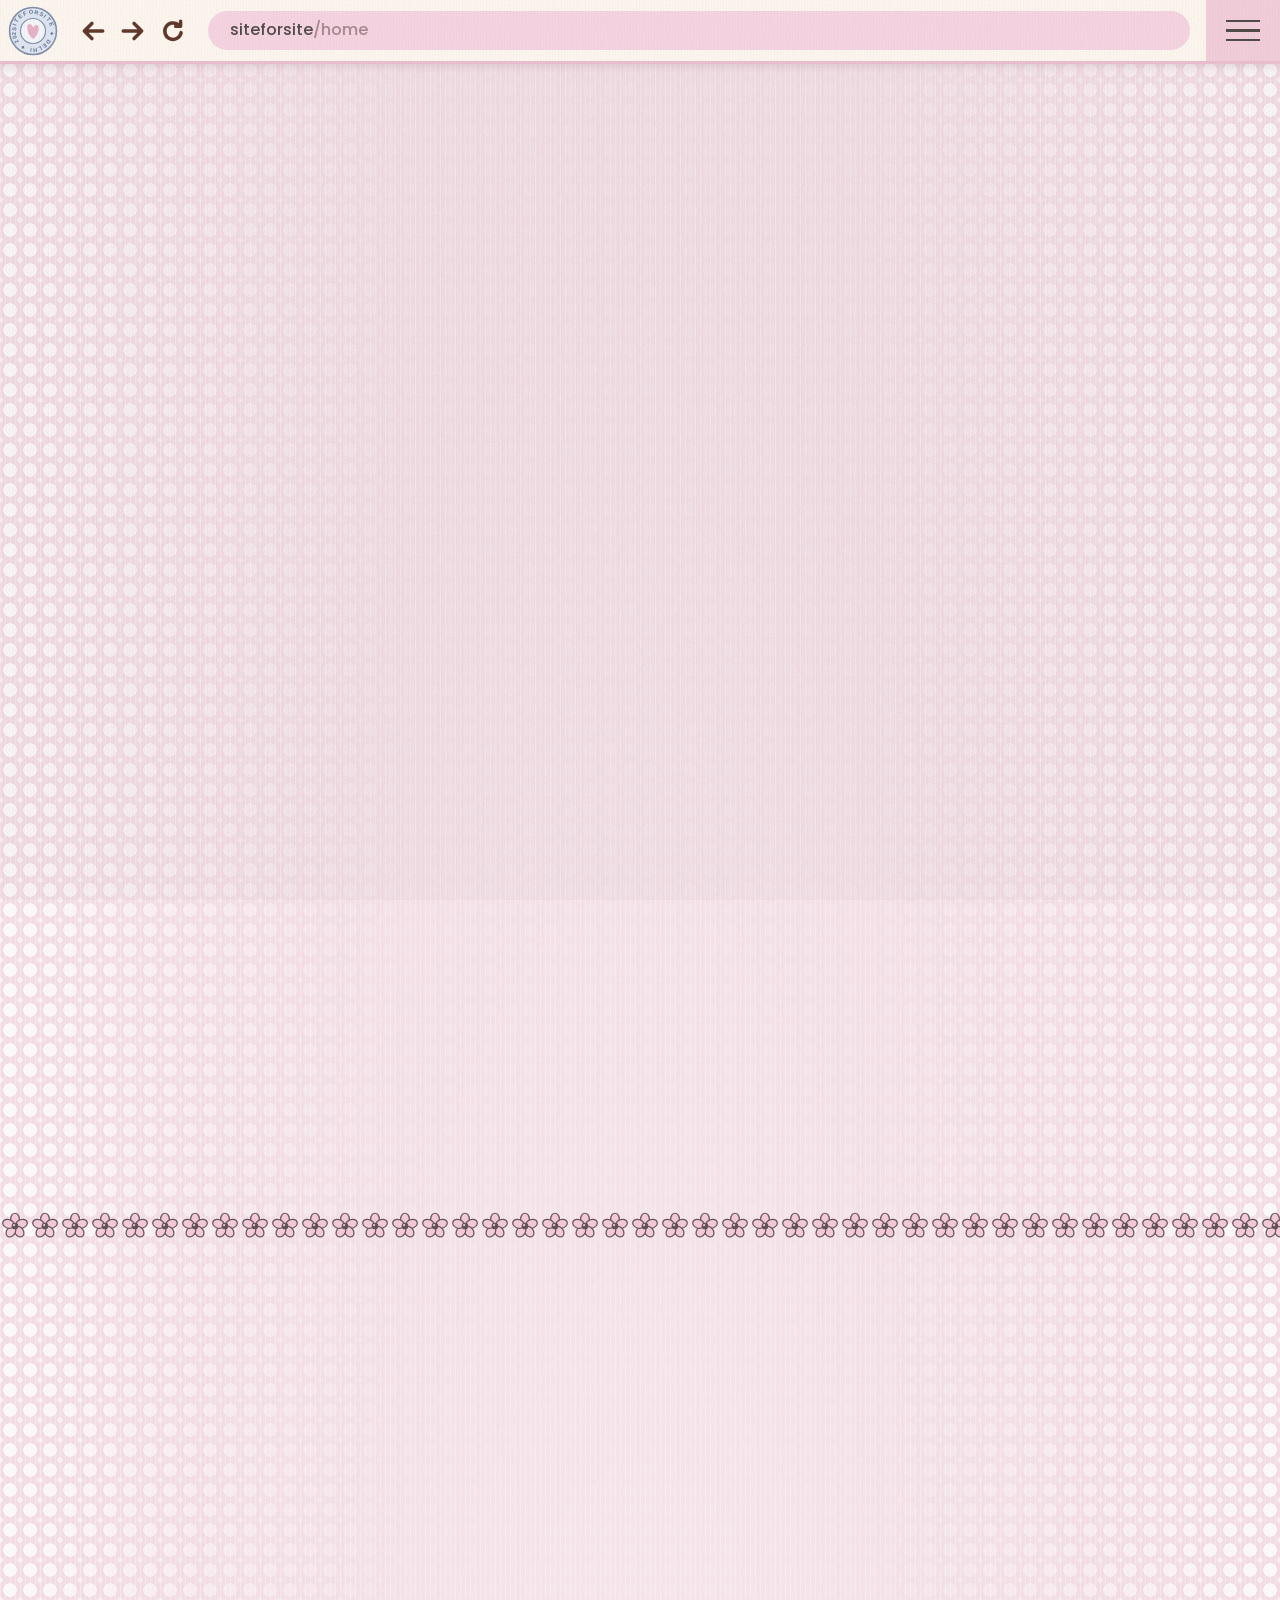
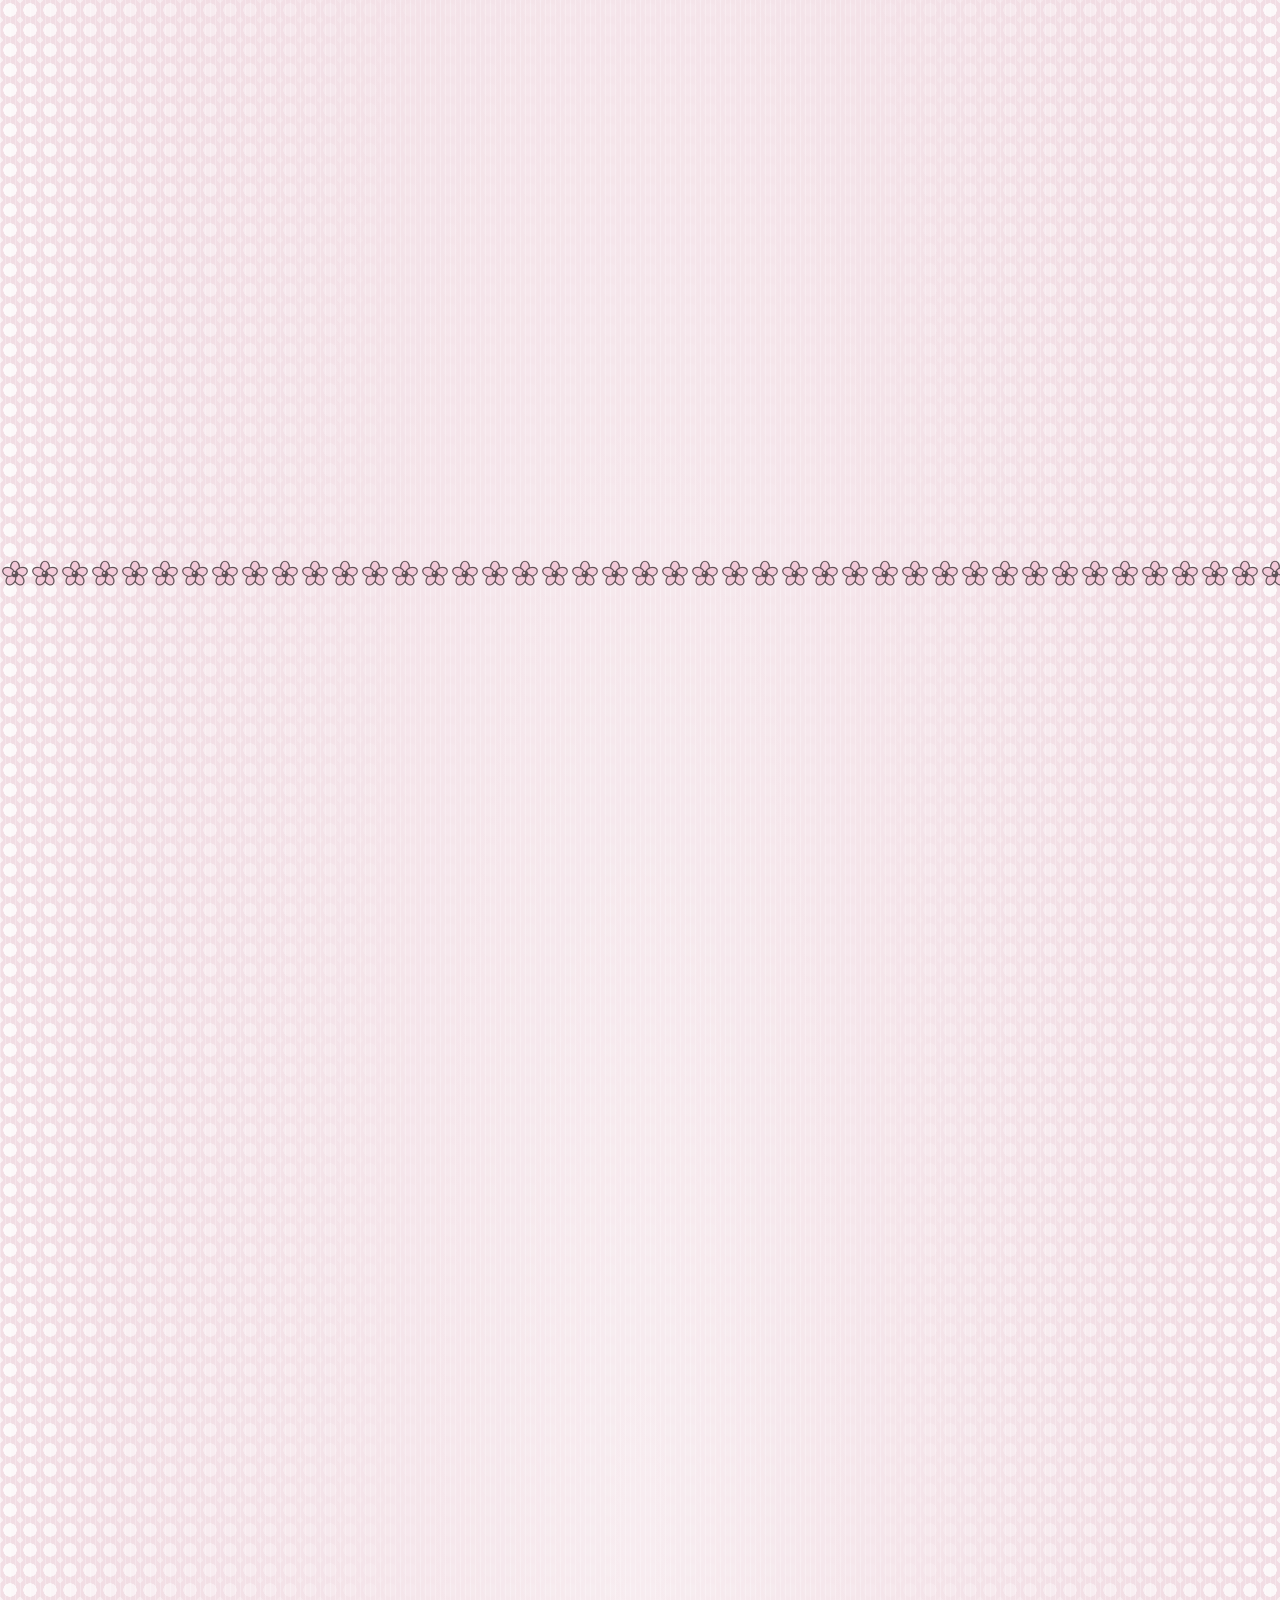
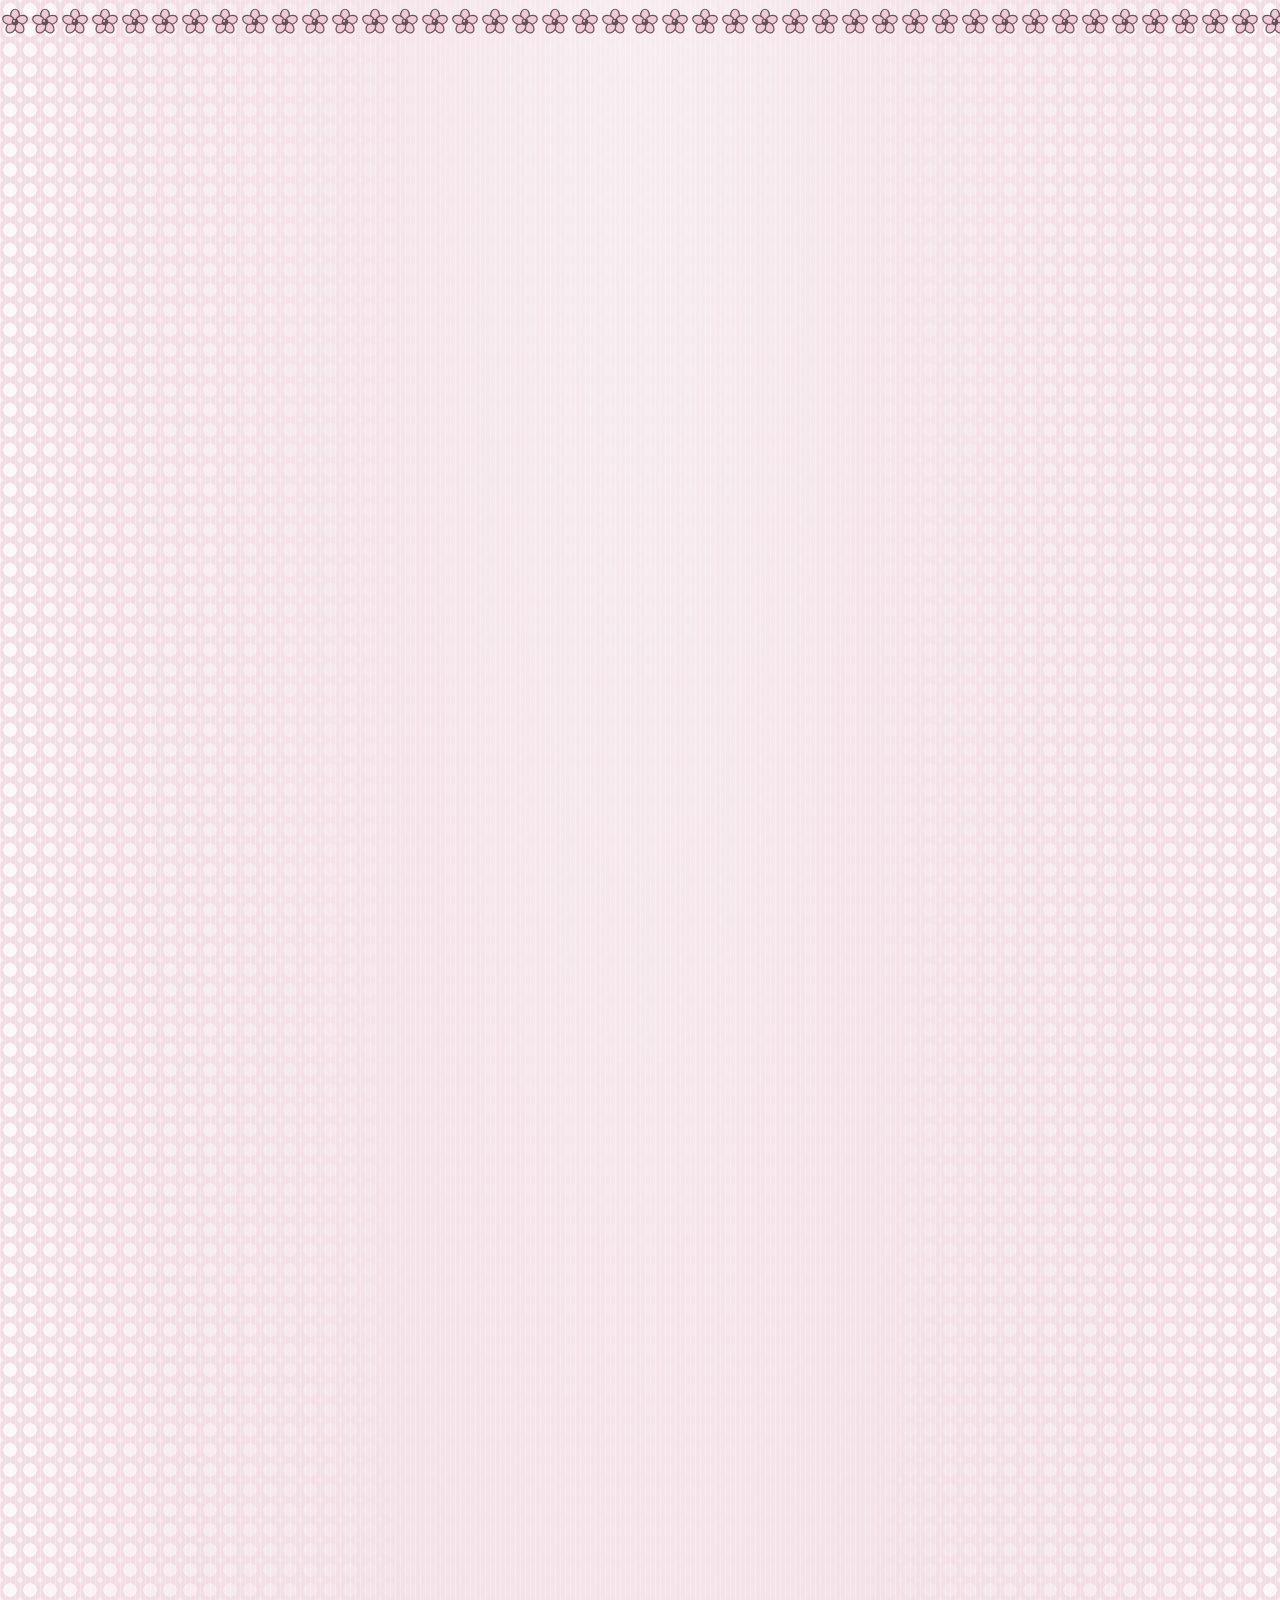
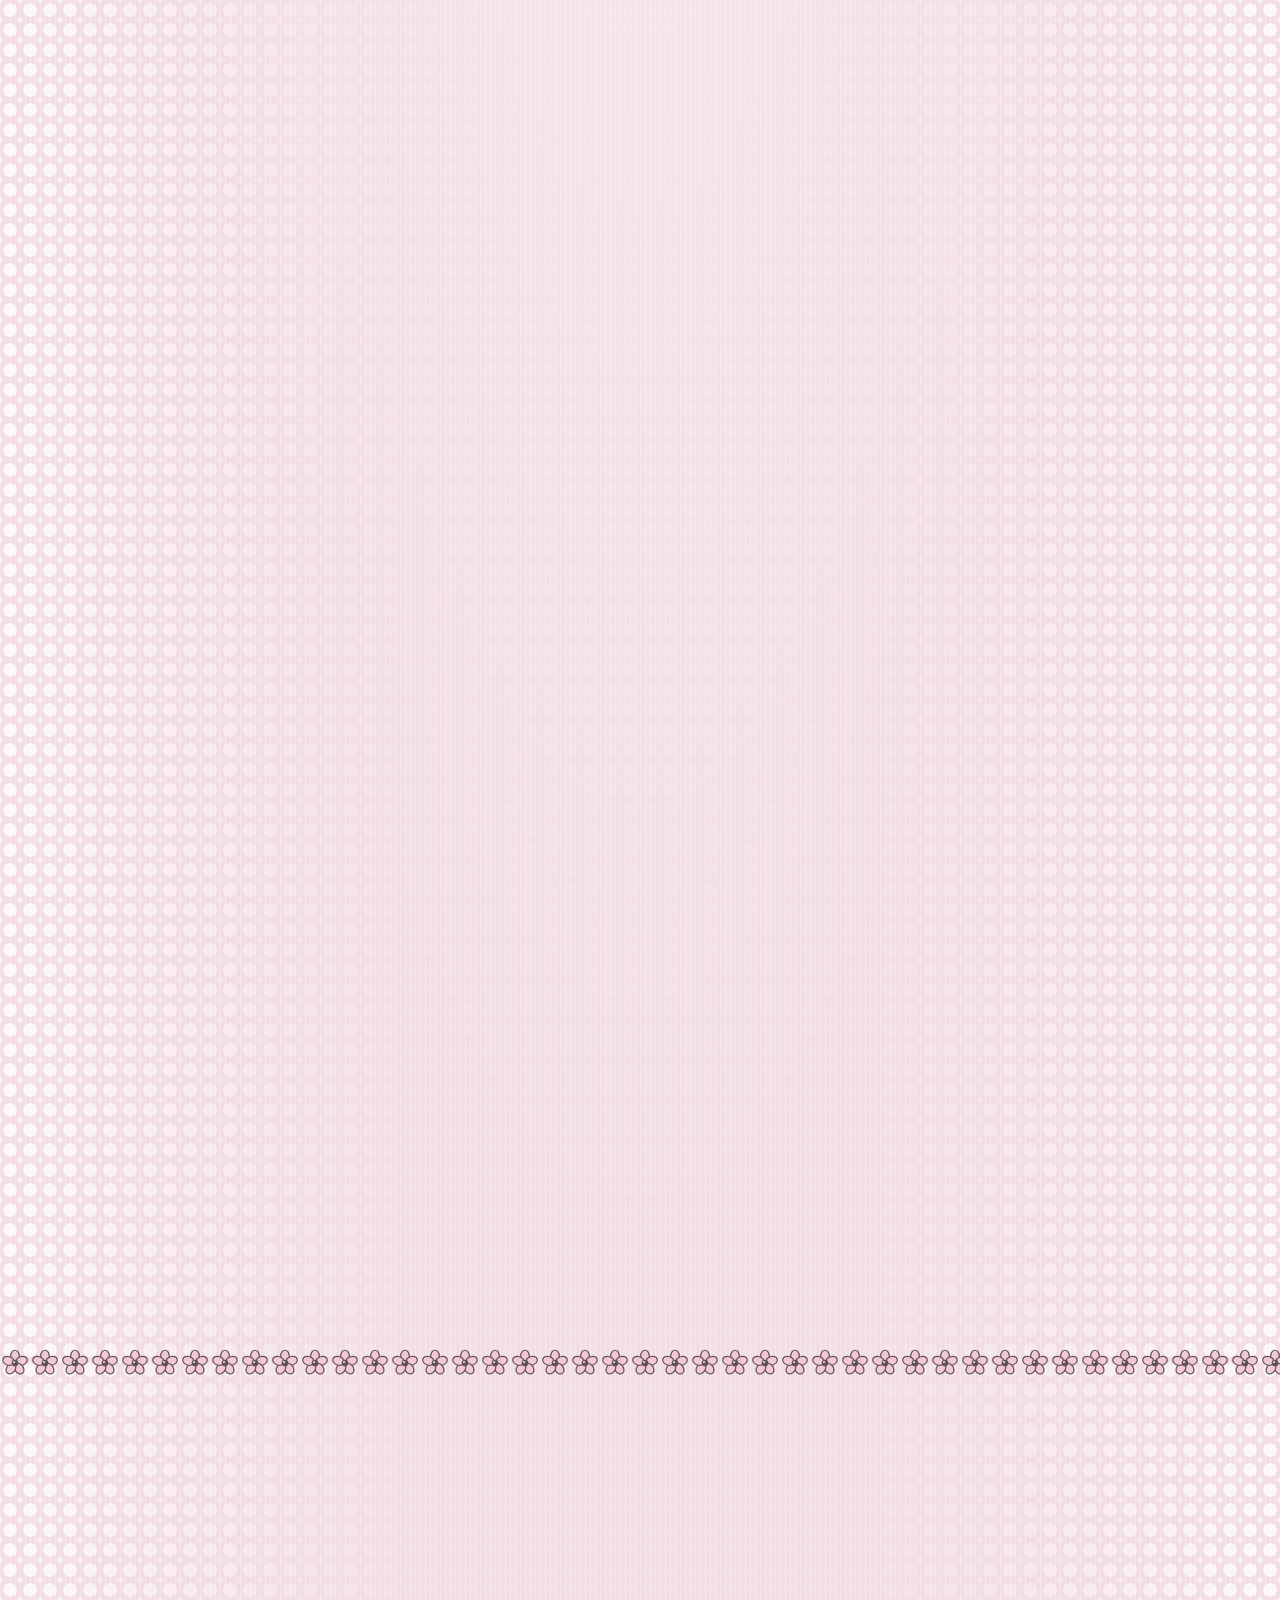
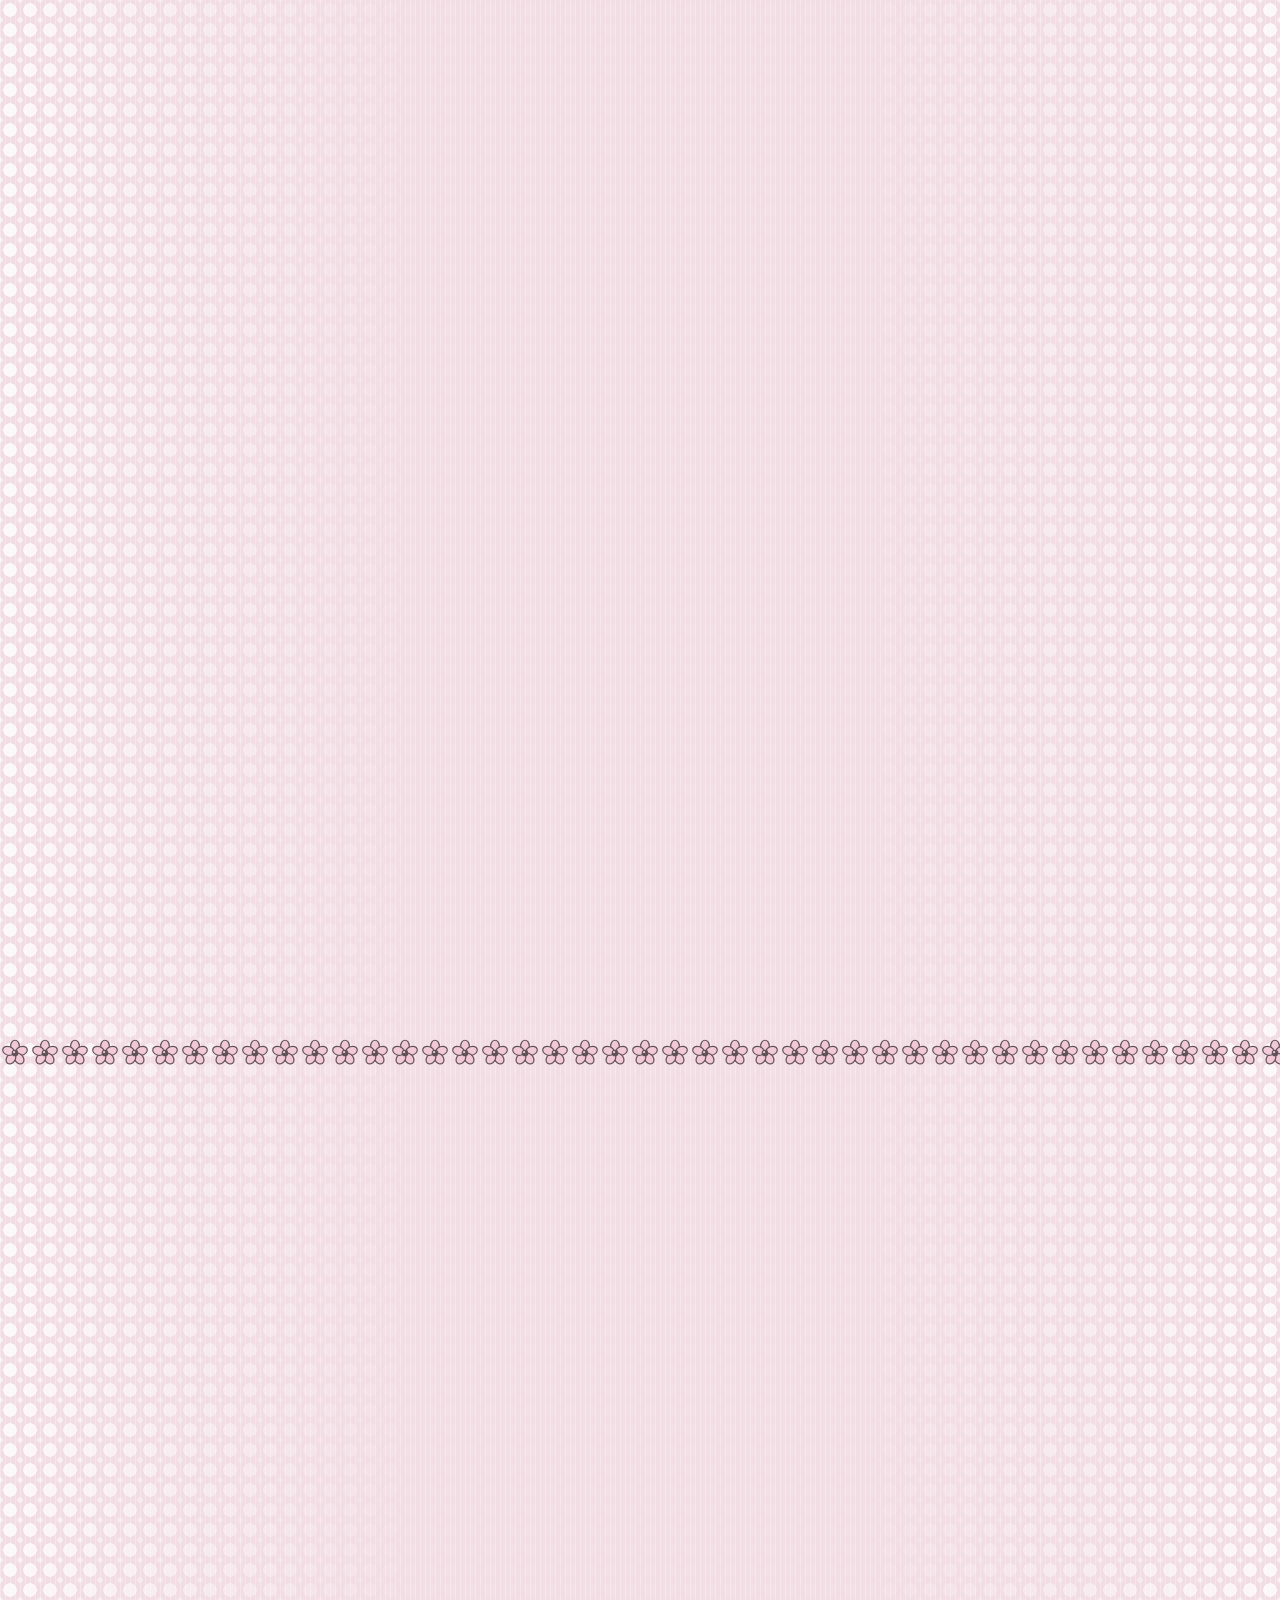
==== commit b5eb9096: "Make the y2k browser poster theme the main site - index.html is now the poster version that was at p" ====
--- a/preview.html
+++ b/preview.html
@@ -2,364 +2,10 @@
 <html lang="en">
 <head>
   <meta charset="utf-8">
-  <meta name="viewport" content="width=device-width, initial-scale=1, viewport-fit=cover">
-  <title>siteforsite · cute custom websites from ₹150</title>
-  <meta name="description" content="siteforsite is a tiny studio run by three college friends. We make cute, working one page websites for ₹150, live in 24 to 48 hours.">
+  <title>siteforsite</title>
   <meta name="robots" content="noindex">
-  <meta name="theme-color" content="#f2dde4">
-  <link rel="icon" href="assets/img/favicon.svg" type="image/svg+xml">
-  <link rel="preconnect" href="https://fonts.googleapis.com">
-  <link rel="preconnect" href="https://fonts.gstatic.com" crossorigin>
-  <link rel="stylesheet" href="https://fonts.googleapis.com/css2?family=Arimo:wght@400;700&family=M+PLUS+Rounded+1c:wght@700;800&family=Poppins:ital,wght@0,400;0,500;0,600;1,500;1,600&display=swap">
-  <link rel="stylesheet" href="assets/css/y2k.css">
-  <script src="assets/js/config.js"></script>
-  <script>document.documentElement.classList.add('js');</script>
+  <meta http-equiv="refresh" content="0; url=./">
+  <link rel="canonical" href="./">
 </head>
-<body>
-
-<!-- ============ icon sprite ============ -->
-<svg class="sprite" aria-hidden="true" focusable="false">
-  <defs>
-    <radialGradient id="burst-g"><stop offset="0" stop-color="#fdf1f5"/><stop offset=".45" stop-color="#f6d3df"/><stop offset="1" stop-color="#efbccd"/></radialGradient>
-    <symbol id="burst" viewBox="-100 -100 200 200"><polygon points="0.0,-92.0 11.1,-48.7 43.4,-90.1 31.2,-39.1 71.9,-57.4 45.0,-21.7 97.5,-22.3 50.0,0.0 89.7,20.5 45.0,21.7 78.2,62.3 31.2,39.1 39.9,82.9 11.1,48.7 0.0,100.0 -11.1,48.7 -39.9,82.9 -31.2,39.1 -78.2,62.3 -45.0,21.7 -89.7,20.5 -50.0,0.0 -97.5,-22.3 -45.0,-21.7 -71.9,-57.4 -31.2,-39.1 -43.4,-90.1 -11.1,-48.7" fill="url(#burst-g)" stroke="#e7aec2" stroke-width="1.2" stroke-linejoin="round"/></symbol>
-    <symbol id="pstar" viewBox="0 0 48 48"><path d="M24 3.5l5.9 13.4 14.6 1.4-11 9.7 3.2 14.3L24 34.8l-12.7 7.5 3.2-14.3-11-9.7 14.6-1.4z" fill="#fbe3ec" stroke="#5e5559" stroke-width="2.2" stroke-linejoin="miter"/></symbol>
-    <symbol id="px-cursor" viewBox="0 0 12 19"><path fill="#fff" d="M1 2h1v1h-1zM1 3h2v1h-2zM1 4h3v1h-3zM1 5h4v1h-4zM1 6h5v1h-5zM1 7h6v1h-6zM1 8h7v1h-7zM1 9h8v1h-8zM1 10h9v1h-9zM1 11h6v1h-6zM1 12h3v1h-3zM5 12h2v1h-2zM1 13h2v1h-2zM5 13h2v1h-2zM1 14h1v1h-1zM6 14h2v1h-2zM6 15h2v1h-2zM7 16h2v1h-2zM7 17h2v1h-2z"/><path fill="#111" d="M0 0h1v1h-1zM0 1h2v1h-2zM0 2h1v1h-1zM2 2h1v1h-1zM0 3h1v1h-1zM3 3h1v1h-1zM0 4h1v1h-1zM4 4h1v1h-1zM0 5h1v1h-1zM5 5h1v1h-1zM0 6h1v1h-1zM6 6h1v1h-1zM0 7h1v1h-1zM7 7h1v1h-1zM0 8h1v1h-1zM8 8h1v1h-1zM0 9h1v1h-1zM9 9h1v1h-1zM0 10h1v1h-1zM10 10h1v1h-1zM0 11h1v1h-1zM7 11h5v1h-5zM0 12h1v1h-1zM4 12h1v1h-1zM7 12h1v1h-1zM0 13h1v1h-1zM3 13h2v1h-2zM7 13h1v1h-1zM0 14h1v1h-1zM2 14h1v1h-1zM5 14h1v1h-1zM8 14h1v1h-1zM0 15h2v1h-2zM5 15h1v1h-1zM8 15h1v1h-1zM0 16h1v1h-1zM6 16h1v1h-1zM9 16h1v1h-1zM6 17h1v1h-1zM9 17h1v1h-1zM7 18h2v1h-2z"/></symbol>
-    <symbol id="heart" viewBox="0 0 200 257"><path d="M31 3Q41-3 52 3Q59 7 65 9Q85 18 93 40Q103 67 119 43Q137 17 167 18Q179 19 184 23Q189 27 193 41Q199 59 199 88Q200 99 199.5 102.5Q199 106 196 113Q193 123 191 131Q189 140 187 145Q184 151 183 156Q182 162 178 166Q174 171 172 176Q169 185 161 194Q151 205 144 219Q139 228 135 231Q132 234 129 240Q121 257 104 256Q96 255 92.5 253Q89 251 83 243Q75 234 69 230Q63 226 61 223Q60 221 53 214Q46 206 42 200Q38 194 33 188Q27 180 27 172Q27 169 23.5 161Q20 153 16 147Q12 142 11 135Q10 128 7 114Q0 82 0 47Q0 33 8 20Q11 15 15 12Q19 9 31 3Z"/></symbol>
-    <symbol id="sparkle" viewBox="0 0 48 48"><path d="M24 2c1.6 11.6 5.4 15.4 17 17-11.6 1.6-15.4 5.4-17 17-1.6-11.6-5.4-15.4-17-17 11.6-1.6 15.4-5.4 17-17z"/></symbol>
-    <symbol id="i-ext" viewBox="0 0 24 24"><path d="M8 16L16.5 7.5M9 7h8v8" fill="none" stroke="currentColor" stroke-width="2.2" stroke-linecap="round" stroke-linejoin="round"/></symbol>
-    <symbol id="i-close" viewBox="0 0 24 24"><path d="M6 6l12 12M18 6L6 18" fill="none" stroke="currentColor" stroke-width="2.4" stroke-linecap="round"/></symbol>
-    <symbol id="i-copy" viewBox="0 0 24 24"><g fill="none" stroke="currentColor" stroke-width="2" stroke-linejoin="round"><rect x="8" y="8" width="12" height="12" rx="3"/><path d="M16 8V6a2 2 0 0 0-2-2H6a2 2 0 0 0-2 2v8a2 2 0 0 0 2 2h2"/></g></symbol>
-    <symbol id="i-chat" viewBox="0 0 48 48"><g fill="none" stroke="currentColor" stroke-width="3" stroke-linejoin="round" stroke-linecap="round"><path d="M24 6a17 17 0 0 0-14.7 25.6L7 41l9.7-2.3A17 17 0 1 0 24 6z"/><path d="M17.8 16.2c-.9 3.3 1.3 7.7 4.6 10.7s7.4 4.6 10.1 3.4l1-2.9-4.2-2-2.1 2c-2.3-.9-5.2-3.8-6.1-6.1l2-2.1-2-4.2z"/></g></symbol>
-    <symbol id="i-form" viewBox="0 0 48 48"><g fill="none" stroke="currentColor" stroke-width="3" stroke-linejoin="round" stroke-linecap="round"><rect x="10" y="6" width="28" height="36" rx="5"/><path d="M17 17h14M17 24h14M17 31h8"/></g></symbol>
-    <symbol id="i-portfolio" viewBox="0 0 48 48"><g fill="none" stroke="currentColor" stroke-width="2.4" stroke-linecap="round" stroke-linejoin="round"><rect x="8" y="7" width="32" height="35" rx="6"/><circle cx="24" cy="19.5" r="5.5" fill="var(--sky-2)"/><path d="M15 35c1.8-5.2 5.2-7.6 9-7.6s7.2 2.4 9 7.6"/></g></symbol>
-    <symbol id="i-links" viewBox="0 0 48 48"><g fill="none" stroke="currentColor" stroke-width="2.4" stroke-linecap="round" stroke-linejoin="round"><rect x="9" y="8" width="30" height="8.5" rx="4.25" fill="var(--sky-2)"/><rect x="9" y="20" width="30" height="8.5" rx="4.25"/><rect x="9" y="32" width="30" height="8.5" rx="4.25"/></g></symbol>
-    <symbol id="i-resume" viewBox="0 0 48 48"><g fill="none" stroke="currentColor" stroke-width="2.4" stroke-linecap="round" stroke-linejoin="round"><path d="M12 6h17l8 8v28H12z"/><path d="M29 6v8h8"/><circle cx="19.5" cy="20" r="3.4" fill="var(--sky-2)"/><path d="M26 19h6M17 28h15M17 34h10"/></g></symbol>
-    <symbol id="i-event" viewBox="0 0 48 48"><g fill="none" stroke="currentColor" stroke-width="2.4" stroke-linecap="round" stroke-linejoin="round"><rect x="8" y="11" width="32" height="29" rx="5"/><path d="M8 19h32M16 7v8M32 7v8"/><path d="M24 23.5l2.1 4.2 4.5.6-3.3 3.1.8 4.5-4.1-2.2-4.1 2.2.8-4.5-3.3-3.1 4.5-.6z" fill="var(--sky-2)"/></g></symbol>
-    <symbol id="i-club" viewBox="0 0 48 48"><g fill="none" stroke="currentColor" stroke-width="2.4" stroke-linecap="round" stroke-linejoin="round"><circle cx="24" cy="16" r="6" fill="var(--sky-2)"/><path d="M13 38c1-7 5.5-10.5 11-10.5S34 31 35 38"/><circle cx="10.5" cy="21" r="4"/><circle cx="37.5" cy="21" r="4"/><path d="M3.5 35.5c.6-4 3-6.4 6.6-6.4M44.5 35.5c-.6-4-3-6.4-6.6-6.4"/></g></symbol>
-    <symbol id="i-shop" viewBox="0 0 48 48"><g fill="none" stroke="currentColor" stroke-width="2.4" stroke-linecap="round" stroke-linejoin="round"><path d="M8 18l3.2-9h25.6l3.2 9"/><path d="M8 18c0 3 2.4 5 5.3 5s5.3-2 5.3-5c0 3 2.4 5 5.4 5s5.3-2 5.3-5c0 3 2.4 5 5.4 5S40 21 40 18" fill="var(--sky-2)"/><path d="M11 23v17h26V23"/><path d="M20 40v-9h8v9"/></g></symbol>
-    <symbol id="i-cake" viewBox="0 0 48 48"><g fill="none" stroke="currentColor" stroke-width="2.4" stroke-linecap="round" stroke-linejoin="round"><path d="M8 40.5h32"/><rect x="11" y="25" width="26" height="15.5" rx="3.5" fill="var(--sky-2)"/><path d="M11 31.5c3 2.5 6 2.5 8.7 0s6-2.5 8.6 0 6 2.5 8.7 0"/><path d="M24 25v-7"/><path d="M24 10c2.2 2.3 2.2 4.6 0 5.8-2.2-1.2-2.2-3.5 0-5.8z" fill="var(--butter)"/></g></symbol>
-    <symbol id="i-invite" viewBox="0 0 48 48"><g fill="none" stroke="currentColor" stroke-width="2.4" stroke-linecap="round" stroke-linejoin="round"><rect x="6" y="15" width="36" height="25" rx="4.5"/><path d="M7.5 17.5L24 29.5l16.5-12"/><path d="M24 6.8c1.7-2.7 6.3-2 5.7 1.7-.4 2.5-5.7 5.3-5.7 5.3s-5.3-2.8-5.7-5.3c-.6-3.7 4-4.4 5.7-1.7z" fill="var(--sky-2)"/></g></symbol>
-    <symbol id="i-globe" viewBox="0 0 48 48"><g fill="none" stroke="currentColor" stroke-width="2.6" stroke-linecap="round"><circle cx="24" cy="24" r="16"/><path d="M8 24h32M24 8c5 4.5 7 10 7 16s-2 11.5-7 16c-5-4.5-7-10-7-16s2-11.5 7-16z"/></g></symbol>
-    <symbol id="i-phone" viewBox="0 0 48 48"><g fill="none" stroke="currentColor" stroke-width="2.6" stroke-linecap="round" stroke-linejoin="round"><rect x="14" y="5" width="20" height="38" rx="5"/><path d="M21 37h6"/></g></symbol>
-    <symbol id="i-clock" viewBox="0 0 48 48"><g fill="none" stroke="currentColor" stroke-width="2.6" stroke-linecap="round" stroke-linejoin="round"><circle cx="24" cy="24" r="16"/><path d="M24 15v10l6 4"/></g></symbol>
-  </defs>
-</svg>
-
-<a class="skip" href="#about">Skip to content</a>
-
-<!-- ============ browser bar (sits at the top, does not follow you) ============ -->
-<header class="bar">
-  <a class="bar__seal" href="#top" aria-label="siteforsite home">
-    <svg viewBox="0 0 64 64" aria-hidden="true">
-      <defs><path id="seal-ring" d="M32 32 m-22 0 a22 22 0 1 1 44 0 a22 22 0 1 1 -44 0"/></defs>
-      <circle cx="32" cy="32" r="30" fill="#dfe8f4" stroke="#7d8fa8" stroke-width="2"/>
-      <circle cx="32" cy="32" r="16" fill="#f6f9fd" stroke="#7d8fa8" stroke-width="1.5"/>
-      <text font-size="7.2" letter-spacing="1.1" fill="#5f7290" font-family="Arimo, Arial, sans-serif" font-weight="700"><textPath href="#seal-ring">SITEFORSITE ✦ DELHI ✦ 2026 ✦</textPath></text>
-      <use href="#heart" x="24.5" y="23" width="15" height="19" fill="#eab3c7"/>
-    </svg>
-  </a>
-  <div class="bar__nav" aria-hidden="true">
-    <button type="button" tabindex="-1" data-step="-1" title="back"><svg viewBox="0 0 24 24"><path d="M21 12H5M11 5l-7 7 7 7"/></svg></button>
-    <button type="button" tabindex="-1" data-step="1" title="forward"><svg viewBox="0 0 24 24"><path d="M3 12h16M13 5l7 7-7 7"/></svg></button>
-    <button type="button" tabindex="-1" data-replay title="replay"><svg viewBox="0 0 24 24"><path d="M19.5 13.5A7.6 7.6 0 1 1 17 6.4M19 3v4.6h-4.6"/></svg></button>
-  </div>
-  <p class="bar__url">siteforsite<span>/home</span></p>
-  <button class="bar__menu" type="button" aria-expanded="false" aria-controls="sheet" data-menu>
-    <span></span><span></span><span></span><span class="sr">Menu</span>
-  </button>
-  <nav class="sheet" id="sheet" data-sheet hidden aria-label="Main">
-    <a href="#about">about us</a>
-    <a href="#make">what we make</a>
-    <a href="#sites">sites we made</a>
-    <a href="#team">meet the team</a>
-    <a href="#prices">the price list</a>
-    <a href="#order">how to order</a>
-  </nav>
-</header>
-
-<main id="top">
-
-<!-- ============ hero poster ============ -->
-<section class="hero" aria-labelledby="hero-title">
-  <svg class="burst" viewBox="-100 -100 200 200" aria-hidden="true"><use href="#burst" x="-100" y="-100" width="200" height="200"/></svg>
-  <h1 class="poster" id="hero-title" aria-label="we are siteforsite: designers and developers">
-    <span class="boxword boxword--top" aria-hidden="true"><svg class="pstar"><use href="#pstar"/></svg>we are<svg class="pstar"><use href="#pstar"/></svg></span>
-    <span class="pink pink--hero" aria-hidden="true">siteforsite</span>
-    <span class="boxword boxword--left" aria-hidden="true">designers</span>
-    <span class="poster__row" aria-hidden="true"><span class="pink pink--amp">&amp;</span><span class="boxword">developers</span></span>
-  </h1>
-  <p class="note note--pink">looking for a portfolio, a link in bio page or a cute birthday surprise?</p>
-  <p class="note note--blue">siteforsite will design it, build it and put it online for just ₹150, ready in a day or two!</p>
-  <a class="apply" href="#order">
-    <span class="apply__in">book now !</span>
-    <svg class="pxcursor" aria-hidden="true"><use href="#px-cursor"/></svg>
-  </a>
-</section>
-
-<div class="flowers" aria-hidden="true"></div>
-
-<!-- ============ about ============ -->
-<section class="section" id="about" aria-labelledby="about-title">
-  <h2 class="title" id="about-title" data-reveal>
-    <span class="boxword boxword--sm"><svg class="pstar"><use href="#pstar"/></svg>about<svg class="pstar"><use href="#pstar"/></svg></span>
-    <span class="pink pink--title">us</span>
-  </h2>
-  <div class="note note--pink note--letter" data-reveal>
-    <p class="letter__dear">Dear you,</p>
-    <p>Hi! We're three college friends who make websites for people.</p>
-    <p>Maybe you need a portfolio for internship season, a page for your little home business, or a surprise for your best friend's birthday. Tell us what you have in mind and we'll make it, put it online and send you the link.</p>
-    <p>Every site is <b>₹150</b> and it's usually ready in a day or two.</p>
-    <p class="letter__sign">Love, siteforsite <svg class="ico-heart" aria-hidden="true"><use href="#heart"/></svg></p>
-  </div>
-  <ul class="perks">
-    <li data-reveal><span class="boxword boxword--xs">₹150</span><span>flat price</span></li>
-    <li data-reveal style="--d:.08s"><span class="boxword boxword--xs">1 to 2 days</span><span>to get your link</span></li>
-    <li data-reveal style="--d:.16s"><span class="boxword boxword--xs">free</span><span>live link</span></li>
-    <li data-reveal style="--d:.24s"><span class="boxword boxword--xs">phones</span><span>it works on them</span></li>
-  </ul>
-</section>
-
-<div class="flowers" aria-hidden="true"></div>
-
-<!-- ============ what we make ============ -->
-<section class="section" id="make" aria-labelledby="make-title">
-  <h2 class="title" id="make-title" data-reveal>
-    <span class="boxword boxword--sm"><svg class="pstar"><use href="#pstar"/></svg>what we<svg class="pstar"><use href="#pstar"/></svg></span>
-    <span class="pink pink--title">make</span>
-  </h2>
-  <p class="note note--blue note--lede" data-reveal>Every one of these is a single page that works on phones, for just ₹150.</p>
-  <ul class="types">
-    <li class="type" data-reveal><svg class="type__ico" aria-hidden="true"><use href="#i-portfolio"/></svg><h3>personal portfolio</h3><p>Your photo, bio, skills, projects, resume and social links.</p></li>
-    <li class="type type--b" data-reveal><svg class="type__ico" aria-hidden="true"><use href="#i-links"/></svg><h3>link in bio page</h3><p>Like Linktree, but custom and cute. For creators, artists and sellers.</p></li>
-    <li class="type" data-reveal><svg class="type__ico" aria-hidden="true"><use href="#i-resume"/></svg><h3>digital resume</h3><p>A neat link you can share in every internship application.</p></li>
-    <li class="type type--b" data-reveal><svg class="type__ico" aria-hidden="true"><use href="#i-event"/></svg><h3>event or fest page</h3><p>Details, date, venue, your poster and the full schedule.</p></li>
-    <li class="type type--b" data-reveal><svg class="type__ico" aria-hidden="true"><use href="#i-club"/></svg><h3>society or club page</h3><p>About, team members, past events and how to join.</p></li>
-    <li class="type" data-reveal><svg class="type__ico" aria-hidden="true"><use href="#i-shop"/></svg><h3>small business page</h3><p>Products, prices and a WhatsApp order button for home sellers.</p></li>
-    <li class="type type--b type--fav" data-reveal><span class="type__badge"><svg aria-hidden="true"><use href="#pstar"/></svg>fan favourite</span><svg class="type__ico" aria-hidden="true"><use href="#i-cake"/></svg><h3>birthday or proposal page</h3><p>Photos, a message, music and a countdown. The sweetest surprise.</p></li>
-    <li class="type" data-reveal><svg class="type__ico" aria-hidden="true"><use href="#i-invite"/></svg><h3>wedding or party invite</h3><p>All the details, a location map and an RSVP in one link.</p></li>
-  </ul>
-</section>
-
-<div class="flowers" aria-hidden="true"></div>
-
-<!-- ============ sites we made ============ -->
-<section class="section section--wide" id="sites" aria-labelledby="sites-title">
-  <h2 class="title" id="sites-title" data-reveal>
-    <span class="boxword boxword--sm"><svg class="pstar"><use href="#pstar"/></svg>sites<svg class="pstar"><use href="#pstar"/></svg></span>
-    <span class="pink pink--title">we made</span>
-  </h2>
-  <p class="note note--blue note--lede" data-reveal>All of these are live right now. Hover (or scroll on your phone) to peek inside, and tap <b>try it here</b> to play with the real thing.</p>
-  <div class="demo-grid" data-demos></div>
-  <noscript>
-    <ul class="noscript-list">
-      <li><a href="https://gurltff.github.io/imcoco/">Coco's Corner</a></li>
-      <li><a href="https://gurltff.github.io/portfolio-3-/">Anoushka Dey · portfolio</a></li>
-      <li><a href="https://gurltff.github.io/myportfolio/">Ansshita Kumar · portfolio</a></li>
-      <li><a href="https://gurltff.github.io/myportfolio2/">Raghav Singh · portfolio</a></li>
-      <li><a href="https://raghav3907-svg.github.io/climate-app/">ClimateWatch India</a></li>
-      <li><a href="https://raghav3907-svg.github.io/finalplannerver.01/">Weekly &amp; monthly planner</a></li>
-      <li><a href="https://gurltff.github.io/attendance-tracker/">Smart Attendance Tracker</a></li>
-    </ul>
-  </noscript>
-</section>
-
-<div class="flowers" aria-hidden="true"></div>
-
-<!-- ============ team ============ -->
-<section class="section section--wide" id="team" aria-labelledby="team-title">
-  <h2 class="title" id="team-title" data-reveal>
-    <span class="boxword boxword--sm"><svg class="pstar"><use href="#pstar"/></svg>meet<svg class="pstar"><use href="#pstar"/></svg></span>
-    <span class="pink pink--title">the team</span>
-  </h2>
-  <p class="note note--blue note--lede" data-reveal>Three friends, three different degrees, one shared love for pretty websites.</p>
-  <div class="people">
-    <article class="person" data-reveal>
-      <div class="person__photo"><img src="assets/img/team/raghav.webp" width="720" height="720" alt="Raghav Singh" loading="lazy"></div>
-      <h3 class="boxword boxword--name">Raghav Singh</h3>
-      <p class="person__study">B.A. (Hons) Economics · 2nd year · Faridabad</p>
-      <ul class="stars">
-        <li>Built and deployed <b>ClimateWatch India</b>, a live climate dashboard, and the monthly planner app.</li>
-        <li>Finance intern at Equity Reach; competed in the UIDAI Data and Bharatiya Antariksh hackathons 2026.</li>
-        <li>Draws original comics and won an interschool logo design contest.</li>
-      </ul>
-      <a class="link" href="https://gurltff.github.io/myportfolio2/" target="_blank" rel="noopener">see portfolio <svg aria-hidden="true"><use href="#i-ext"/></svg></a>
-    </article>
-    <article class="person" data-reveal style="--d:.08s">
-      <div class="person__photo"><img src="assets/img/team/ansshita.webp" width="720" height="720" alt="Ansshita Kumar" loading="lazy"></div>
-      <h3 class="boxword boxword--name">Ansshita Kumar</h3>
-      <p class="person__study">B.Sc. Physics, Maitreyi College (DU) · BCA, Manipal University Jaipur</p>
-      <ul class="stars">
-        <li>Front end developer (Tailwind CSS) on the UniWay app's technical team.</li>
-        <li>Research intern at St. Stephen's College (SRIP 2026) on nanomaterials; R&amp;D intern at StudifySuccess.</li>
-        <li>Part of TEDxMaitreyiCollege, the Placement Cell and NSS.</li>
-      </ul>
-      <a class="link" href="https://gurltff.github.io/myportfolio/" target="_blank" rel="noopener">see portfolio <svg aria-hidden="true"><use href="#i-ext"/></svg></a>
-    </article>
-    <article class="person" data-reveal style="--d:.16s">
-      <div class="person__photo"><img src="assets/img/team/anoushka.webp" width="720" height="720" alt="Anoushka Dey" loading="lazy"></div>
-      <h3 class="boxword boxword--name">Anoushka Dey</h3>
-      <p class="person__study">B.Sc. Physical Science · 2nd year, Maitreyi College (DU) · Faridabad to Delhi</p>
-      <ul class="stars">
-        <li>Built the Smart Attendance platform with the team: <b>1st place</b> at the college's internal SIH hackathon.</li>
-        <li>Research intern at St. Stephen's College on nanomaterial synthesis and characterization.</li>
-        <li>UniWay technical team, Placement Cell, Marketricks (HR &amp; graphics) and the NSS core team.</li>
-      </ul>
-      <a class="link" href="https://gurltff.github.io/portfolio-3-/" target="_blank" rel="noopener">see portfolio <svg aria-hidden="true"><use href="#i-ext"/></svg></a>
-    </article>
-  </div>
-</section>
-
-<div class="flowers" aria-hidden="true"></div>
-
-<!-- ============ prices ============ -->
-<section class="section section--wide" id="prices" aria-labelledby="prices-title">
-  <h2 class="title" id="prices-title" data-reveal>
-    <span class="boxword boxword--sm"><svg class="pstar"><use href="#pstar"/></svg>the<svg class="pstar"><use href="#pstar"/></svg></span>
-    <span class="pink pink--title">price list</span>
-  </h2>
-  <div class="price-grid">
-    <div class="note note--pink price" data-reveal>
-      <p class="price__kicker">any one page site</p>
-      <p class="pink pink--price"><span class="rupee">₹</span><span data-count="150">150</span></p>
-      <p class="price__note">built from our templates, then made yours</p>
-      <ul class="stars">
-        <li>One page that works on phones</li>
-        <li>Your pick of our templates, with your colours, photos and text</li>
-        <li>WhatsApp, Instagram and email buttons</li>
-        <li>A free live link (yourname.netlify.app or yourname.vercel.app)</li>
-        <li>Delivered in 24 to 48 hours</li>
-        <li>One round of changes</li>
-      </ul>
-    </div>
-    <div class="extras-box" data-reveal style="--d:.1s">
-      <p class="boxword boxword--sm extras-box__h">little extras</p>
-      <ul class="menu">
-        <li><span>Extra change after the first round</span><b>₹50</b></li>
-        <li><span>Extra page</span><b>₹99</b></li>
-        <li><span>Contact or registration form</span><b>₹99</b></li>
-        <li><span>Google Map</span><b>₹49</b></li>
-        <li><span>Photo gallery</span><b>₹49</b></li>
-        <li><span>Music</span><b>₹49</b></li>
-        <li><span>Urgent delivery, the same day</span><b>₹100</b></li>
-      </ul>
-    </div>
-  </div>
-
-  <form class="builder note note--blue" data-builder data-reveal aria-labelledby="builder-title" onsubmit="return false">
-    <div class="builder__head">
-      <h3 class="boxword boxword--sm" id="builder-title">build your order</h3>
-      <p>Play around, see your total, then send it to us in one tap.</p>
-    </div>
-    <div class="builder__pick">
-      <fieldset class="builder__step">
-        <legend><span class="num">1</span> pick your site</legend>
-        <div class="pills" data-types></div>
-      </fieldset>
-      <fieldset class="builder__step">
-        <legend><span class="num">2</span> add extras if you like</legend>
-        <div class="extras" data-extras></div>
-      </fieldset>
-    </div>
-    <div class="builder__sum" aria-live="polite">
-      <div class="receipt">
-        <p class="receipt__h">your order</p>
-        <ul data-lines></ul>
-        <p class="receipt__total"><span>total</span><b data-total>₹150</b></p>
-      </div>
-      <div class="builder__actions">
-        <a class="btn btn--blue" href="https://wa.me/919355143330" data-wa-order target="_blank" rel="noopener"><svg class="ico" aria-hidden="true"><use href="#i-chat"/></svg> send this on WhatsApp</a>
-        <a class="btn btn--ghost" href="https://wa.me/919355143330" data-form-link target="_blank" rel="noopener"><svg class="ico" aria-hidden="true"><use href="#i-form"/></svg> fill the order form</a>
-      </div>
-    </div>
-  </form>
-</section>
-
-<div class="flowers" aria-hidden="true"></div>
-
-<!-- ============ how to order ============ -->
-<section class="section" id="order" aria-labelledby="order-title">
-  <h2 class="title" id="order-title" data-reveal>
-    <span class="boxword boxword--sm"><svg class="pstar"><use href="#pstar"/></svg>how to<svg class="pstar"><use href="#pstar"/></svg></span>
-    <span class="pink pink--title">order</span>
-  </h2>
-  <p class="note note--blue note--lede" data-reveal>Three tiny steps. No calls, no meetings, no stress.</p>
-  <ol class="steps">
-    <li class="step note note--pink" data-reveal>
-      <span class="pink pink--num">1</span>
-      <h3>fill the order form</h3>
-      <p>Tell us your name, which site you want, your details, photos and any references you love. It takes about two minutes.</p>
-      <a class="btn btn--blue" href="https://wa.me/919355143330" data-form-link target="_blank" rel="noopener"><svg class="ico" aria-hidden="true"><use href="#i-form"/></svg> open the order form</a>
-    </li>
-    <li class="step note note--pink" data-reveal style="--d:.1s">
-      <span class="pink pink--num">2</span>
-      <h3>text us on WhatsApp</h3>
-      <p>Send us what you ordered along with a screenshot of your payment.</p>
-      <div class="number">
-        <a class="number__big" href="https://wa.me/919355143330" data-wa-link target="_blank" rel="noopener" data-number>93551 43330</a>
-        <button class="copy" type="button" data-copy aria-label="Copy WhatsApp number"><svg aria-hidden="true"><use href="#i-copy"/></svg><span>copy</span></button>
-      </div>
-      <a class="btn btn--ghost" href="https://wa.me/919355143330" data-wa-link target="_blank" rel="noopener"><svg class="ico" aria-hidden="true"><use href="#i-chat"/></svg> chat on WhatsApp</a>
-    </li>
-    <li class="step note note--pink" data-reveal style="--d:.2s">
-      <span class="pink pink--num">3</span>
-      <h3>get your link</h3>
-      <p>We confirm your order, start building, and send you your live link within 24 to 48 hours. Then you share it with the world.</p>
-      <p class="step__note">that's it, really!</p>
-    </li>
-  </ol>
-  <a class="apply apply--end" href="https://wa.me/919355143330" data-wa-link target="_blank" rel="noopener">
-    <span class="apply__in">book now !</span>
-    <svg class="pxcursor" aria-hidden="true"><use href="#px-cursor"/></svg>
-  </a>
-</section>
-
-</main>
-
-<!-- ============ footer ============ -->
-<footer class="footer">
-  <div class="flowers" aria-hidden="true"></div>
-  <p class="pink pink--title footer__thanks">thank you!</p>
-  <nav class="footer__nav" aria-label="Footer">
-    <a href="#about">about</a><a href="#make">what we make</a><a href="#sites">our sites</a><a href="#team">team</a><a href="#prices">prices</a><a href="#order">order</a><a href="#top">back to top</a>
-  </nav>
-  <p class="footer__small">© 2026 siteforsite · made with <svg class="ico-heart" aria-hidden="true"><use href="#heart"/></svg> by Raghav, Ansshita &amp; Anoushka</p>
-  <div class="flowers" aria-hidden="true"></div>
-</footer>
-
-<!-- live preview window -->
-<dialog class="peek" data-peek aria-labelledby="peek-title">
-  <div class="peek__win">
-    <div class="peek__bar">
-      <span class="dots" aria-hidden="true"><i></i><i></i><i></i></span>
-      <p class="peek__url" id="peek-title" data-peek-url></p>
-      <a class="peek__open" data-peek-open target="_blank" rel="noopener"><span>open in new tab</span> <svg aria-hidden="true"><use href="#i-ext"/></svg></a>
-      <button class="peek__close" type="button" data-peek-close aria-label="Close preview"><svg aria-hidden="true"><use href="#i-close"/></svg></button>
-    </div>
-    <div class="peek__body">
-      <div class="peek__loading" aria-hidden="true"><svg><use href="#sparkle"/></svg><span>opening the live site…</span></div>
-      <iframe data-peek-frame title="Live preview" loading="lazy" allow="autoplay; fullscreen"></iframe>
-    </div>
-  </div>
-</dialog>
-
-<div class="toast" role="status" aria-live="polite" data-toast></div>
-
-<script src="assets/js/main.js" defer></script>
-<script>
-  /* browser bar: back / forward jump between sections, refresh replays the poster */
-  (() => {
-    const secs = () => [document.querySelector('.hero'), ...document.querySelectorAll('main .section')];
-    document.querySelectorAll('[data-step]').forEach(b => b.addEventListener('click', () => {
-      const list = secs(), y = scrollY + 10;
-      let i = list.findIndex((s, k) => !list[k + 1] || list[k + 1].offsetTop > y);
-      const t = list[Math.max(0, Math.min(list.length - 1, i + +b.dataset.step))];
-      t && t.scrollIntoView({ behavior: 'smooth' });
-    }));
-    document.querySelector('[data-replay]')?.addEventListener('click', () => {
-      const h = document.querySelector('.hero');
-      h.classList.remove('is-in'); void h.offsetWidth; h.classList.add('is-in');
-    });
-  })();
-</script>
-</body>
+<body><p>siteforsite has moved to the <a href="./">homepage</a>.</p></body>
 </html>
